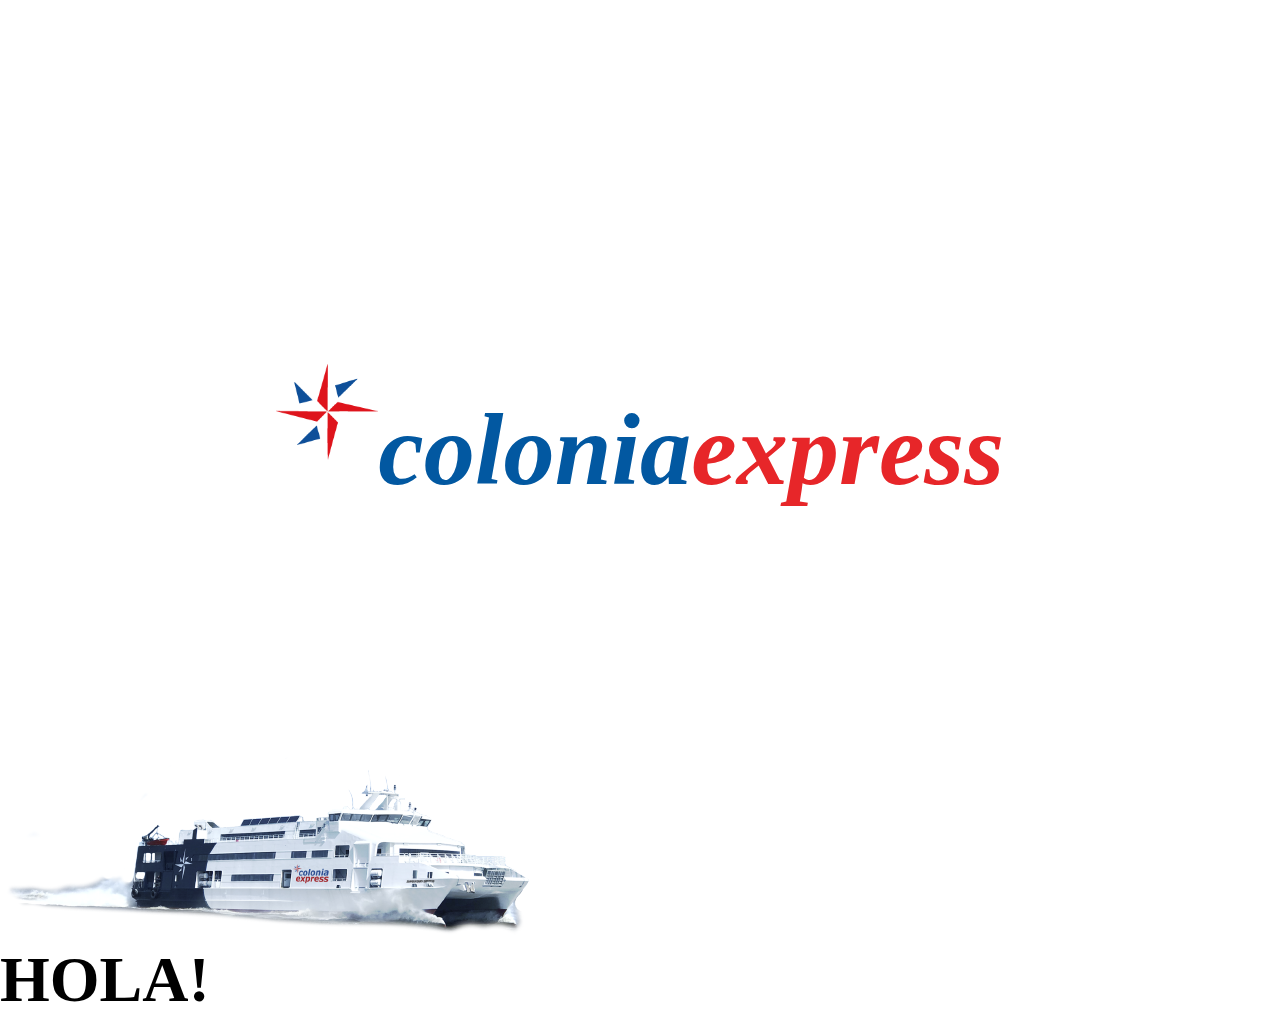
==== index.html @ a202262c "correct minor visual bugs" ====
<!DOCTYPE html>
<html lang="en">
  <head>
    <meta charset="UTF-8" />
    <meta http-equiv="X-UA-Compatible" content="IE=edge" />
    <meta name="viewport" content="width=device-width, initial-scale=1.0" />
    <title>Landing CoEx</title>
    <link rel="stylesheet" href="./styles/style.css" />
    <link rel="shortcut icon" href="assets/favicon.png" type="image/x-icon" />
  </head>
  <body>
    <section id="SecFirst">
      <video id="videoBG" poster="./assets/SFMBG.png" autoplay muted loop>
        <source src="./assets/VSFD.mp4" type="video/mp4" />
      </video>
      <ul class="slide-in-top">
        <li
          id="IsoCoExCont"
          class="logo scroll"
          data-sratey="-1.2"
          data-dir="ver"
        >
          <img id="IsoCoEx" src="./assets/isotipo.png" alt="Isotipo Logo" />
        </li>
        <li class="logo scroll" id="colonia" data-sratey="-1.1" data-dir="ver">
          colonia
        </li>
        <li class="logo scroll" id="express" data-sratey="-1.3" data-dir="ver">
          express
        </li>
      </ul>
      <span
        id="SFCont"
        class="slide-in-left scroll"
        data-sratex="2.5"
        data-sratey="0"
        data-dir="hor"
        ><img id="SF" src="./assets/SF.png" alt="Super Ferry"
      /></span>
    </section>
    <main>
      <div>
        <h1>HOLA!</h1>
      </div>
    </main>
    <script src="https://ajax.googleapis.com/ajax/libs/jquery/3.5.1/jquery.min.js"></script>
    <script src="app.js"></script>
  </body>
</html>
---- styles/style.css ----
/*! normalize.css v8.0.1 | MIT License | github.com/necolas/normalize.css */
/* Document
   ========================================================================== */
/**
 * 1. Correct the line height in all browsers.
 * 2. Prevent adjustments of font size after orientation changes in iOS.
 */
html {
  line-height: 1.15;
  /* 1 */
  -webkit-text-size-adjust: 100%;
  /* 2 */
}

/* Sections
   ========================================================================== */
/**
 * Remove the margin in all browsers.
 */
body {
  margin: 0;
}

/**
 * Render the `main` element consistently in IE.
 */
main {
  display: block;
}

/**
 * Correct the font size and margin on `h1` elements within `section` and
 * `article` contexts in Chrome, Firefox, and Safari.
 */
h1 {
  font-size: 2em;
  margin: 0.67em 0;
}

/* Grouping content
   ========================================================================== */
/**
 * 1. Add the correct box sizing in Firefox.
 * 2. Show the overflow in Edge and IE.
 */
hr {
  box-sizing: content-box;
  /* 1 */
  height: 0;
  /* 1 */
  overflow: visible;
  /* 2 */
}

/**
 * 1. Correct the inheritance and scaling of font size in all browsers.
 * 2. Correct the odd `em` font sizing in all browsers.
 */
pre {
  font-family: monospace, monospace;
  /* 1 */
  font-size: 1em;
  /* 2 */
}

/* Text-level semantics
   ========================================================================== */
/**
 * Remove the gray background on active links in IE 10.
 */
a {
  background-color: transparent;
}

/**
 * 1. Remove the bottom border in Chrome 57-
 * 2. Add the correct text decoration in Chrome, Edge, IE, Opera, and Safari.
 */
abbr[title] {
  border-bottom: none;
  /* 1 */
  text-decoration: underline;
  /* 2 */
  -webkit-text-decoration: underline dotted;
          text-decoration: underline dotted;
  /* 2 */
}

/**
 * Add the correct font weight in Chrome, Edge, and Safari.
 */
b,
strong {
  font-weight: bolder;
}

/**
 * 1. Correct the inheritance and scaling of font size in all browsers.
 * 2. Correct the odd `em` font sizing in all browsers.
 */
code,
kbd,
samp {
  font-family: monospace, monospace;
  /* 1 */
  font-size: 1em;
  /* 2 */
}

/**
 * Add the correct font size in all browsers.
 */
small {
  font-size: 80%;
}

/**
 * Prevent `sub` and `sup` elements from affecting the line height in
 * all browsers.
 */
sub,
sup {
  font-size: 75%;
  line-height: 0;
  position: relative;
  vertical-align: baseline;
}

sub {
  bottom: -0.25em;
}

sup {
  top: -0.5em;
}

/* Embedded content
   ========================================================================== */
/**
 * Remove the border on images inside links in IE 10.
 */
img {
  border-style: none;
}

/* Forms
   ========================================================================== */
/**
 * 1. Change the font styles in all browsers.
 * 2. Remove the margin in Firefox and Safari.
 */
button,
input,
optgroup,
select,
textarea {
  font-family: inherit;
  /* 1 */
  font-size: 100%;
  /* 1 */
  line-height: 1.15;
  /* 1 */
  margin: 0;
  /* 2 */
}

/**
 * Show the overflow in IE.
 * 1. Show the overflow in Edge.
 */
button,
input {
  /* 1 */
  overflow: visible;
}

/**
 * Remove the inheritance of text transform in Edge, Firefox, and IE.
 * 1. Remove the inheritance of text transform in Firefox.
 */
button,
select {
  /* 1 */
  text-transform: none;
}

/**
 * Correct the inability to style clickable types in iOS and Safari.
 */
button,
[type=button],
[type=reset],
[type=submit] {
  -webkit-appearance: button;
}

/**
 * Remove the inner border and padding in Firefox.
 */
button::-moz-focus-inner,
[type=button]::-moz-focus-inner,
[type=reset]::-moz-focus-inner,
[type=submit]::-moz-focus-inner {
  border-style: none;
  padding: 0;
}

/**
 * Restore the focus styles unset by the previous rule.
 */
button:-moz-focusring,
[type=button]:-moz-focusring,
[type=reset]:-moz-focusring,
[type=submit]:-moz-focusring {
  outline: 1px dotted ButtonText;
}

/**
 * Correct the padding in Firefox.
 */
fieldset {
  padding: 0.35em 0.75em 0.625em;
}

/**
 * 1. Correct the text wrapping in Edge and IE.
 * 2. Correct the color inheritance from `fieldset` elements in IE.
 * 3. Remove the padding so developers are not caught out when they zero out
 *    `fieldset` elements in all browsers.
 */
legend {
  box-sizing: border-box;
  /* 1 */
  color: inherit;
  /* 2 */
  display: table;
  /* 1 */
  max-width: 100%;
  /* 1 */
  padding: 0;
  /* 3 */
  white-space: normal;
  /* 1 */
}

/**
 * Add the correct vertical alignment in Chrome, Firefox, and Opera.
 */
progress {
  vertical-align: baseline;
}

/**
 * Remove the default vertical scrollbar in IE 10+.
 */
textarea {
  overflow: auto;
}

/**
 * 1. Add the correct box sizing in IE 10.
 * 2. Remove the padding in IE 10.
 */
[type=checkbox],
[type=radio] {
  box-sizing: border-box;
  /* 1 */
  padding: 0;
  /* 2 */
}

/**
 * Correct the cursor style of increment and decrement buttons in Chrome.
 */
[type=number]::-webkit-inner-spin-button,
[type=number]::-webkit-outer-spin-button {
  height: auto;
}

/**
 * 1. Correct the odd appearance in Chrome and Safari.
 * 2. Correct the outline style in Safari.
 */
[type=search] {
  -webkit-appearance: textfield;
  /* 1 */
  outline-offset: -2px;
  /* 2 */
}

/**
 * Remove the inner padding in Chrome and Safari on macOS.
 */
[type=search]::-webkit-search-decoration {
  -webkit-appearance: none;
}

/**
 * 1. Correct the inability to style clickable types in iOS and Safari.
 * 2. Change font properties to `inherit` in Safari.
 */
::-webkit-file-upload-button {
  -webkit-appearance: button;
  /* 1 */
  font: inherit;
  /* 2 */
}

/* Interactive
   ========================================================================== */
/*
 * Add the correct display in Edge, IE 10+, and Firefox.
 */
details {
  display: block;
}

/*
 * Add the correct display in all browsers.
 */
summary {
  display: list-item;
}

/* Misc
   ========================================================================== */
/**
 * Add the correct display in IE 10+.
 */
template {
  display: none;
}

/**
 * Add the correct display in IE 10.
 */
[hidden] {
  display: none;
}

body {
  margin: 0;
  height: 100vh;
  font-size: 2rem;
  font-weight: bold;
  overflow-x: hidden;
  background-color: white;
}

section {
  height: 100%;
}

.SecFirst {
  display: flex;
}

.logo {
  font-family: "Tahoma";
  font-weight: bold;
  font-style: italic;
  font-size: 8vw;
  max-width: 50%;
}

#IsoCoEx {
  width: 8vw;
  padding-bottom: 4vw;
}

#colonia {
  color: #0258a1;
}

#express {
  color: #e72629;
}

#videoBG {
  position: fixed;
  opacity: 0.4;
  z-index: -1;
  min-width: 100%;
  min-height: 100%;
}

ul {
  list-style-type: none;
  padding: 0;
  margin: 0;
  display: grid;
  display: flex;
  justify-content: center;
  align-items: middle;
  place-items: center;
  height: 100vh;
}

#SFCont {
  position: fixed;
  bottom: -6.5rem;
  margin-bottom: -2.5rem;
}

#SF {
  max-width: 100%;
  height: auto;
}

.off {
  display: none;
}

@media only screen and (max-width: 800px) {
  #SFCont {
    display: none;
  }
}
@media (min-aspect-ratio: 16/9) {
  #videoBG {
    width: 100%;
    height: auto;
  }
}
@media (max-width: 800px) {
  #videoBG {
    display: none;
  }

  body {
    background: url(".././assets/SFMBG.png");
    background-size: cover;
    background-repeat: no-repeat;
    background-position: right top;
    background-attachment: fixed;
    color: #fff;
  }
}
.slide-in-left {
  -webkit-animation: slide-in-left 1s ease-in-out both;
  animation: slide-in-left 1s ease-in-out both;
}

.slide-in-top {
  -webkit-animation: slide-in-top 1s ease-in-out both;
  animation: slide-in-top 1s ease-in-out both;
}

@-webkit-keyframes slide-in-left {
  0% {
    transform: translateX(-1000px);
    opacity: 0;
  }
  100% {
    transform: translateX(0);
    opacity: 1;
  }
}
@keyframes slide-in-left {
  0% {
    transform: translateX(-1000px);
    opacity: 0;
  }
  100% {
    transform: translateX(0);
    opacity: 1;
  }
}
@-webkit-keyframes slide-in-top {
  0% {
    transform: translateY(-1000px);
    opacity: 0;
  }
  100% {
    transform: translateY(0);
    opacity: 1;
  }
}
@keyframes slide-in-top {
  0% {
    transform: translateY(-1000px);
    opacity: 0;
  }
  100% {
    transform: translateY(0);
    opacity: 1;
  }
}/*# sourceMappingURL=style.css.map */
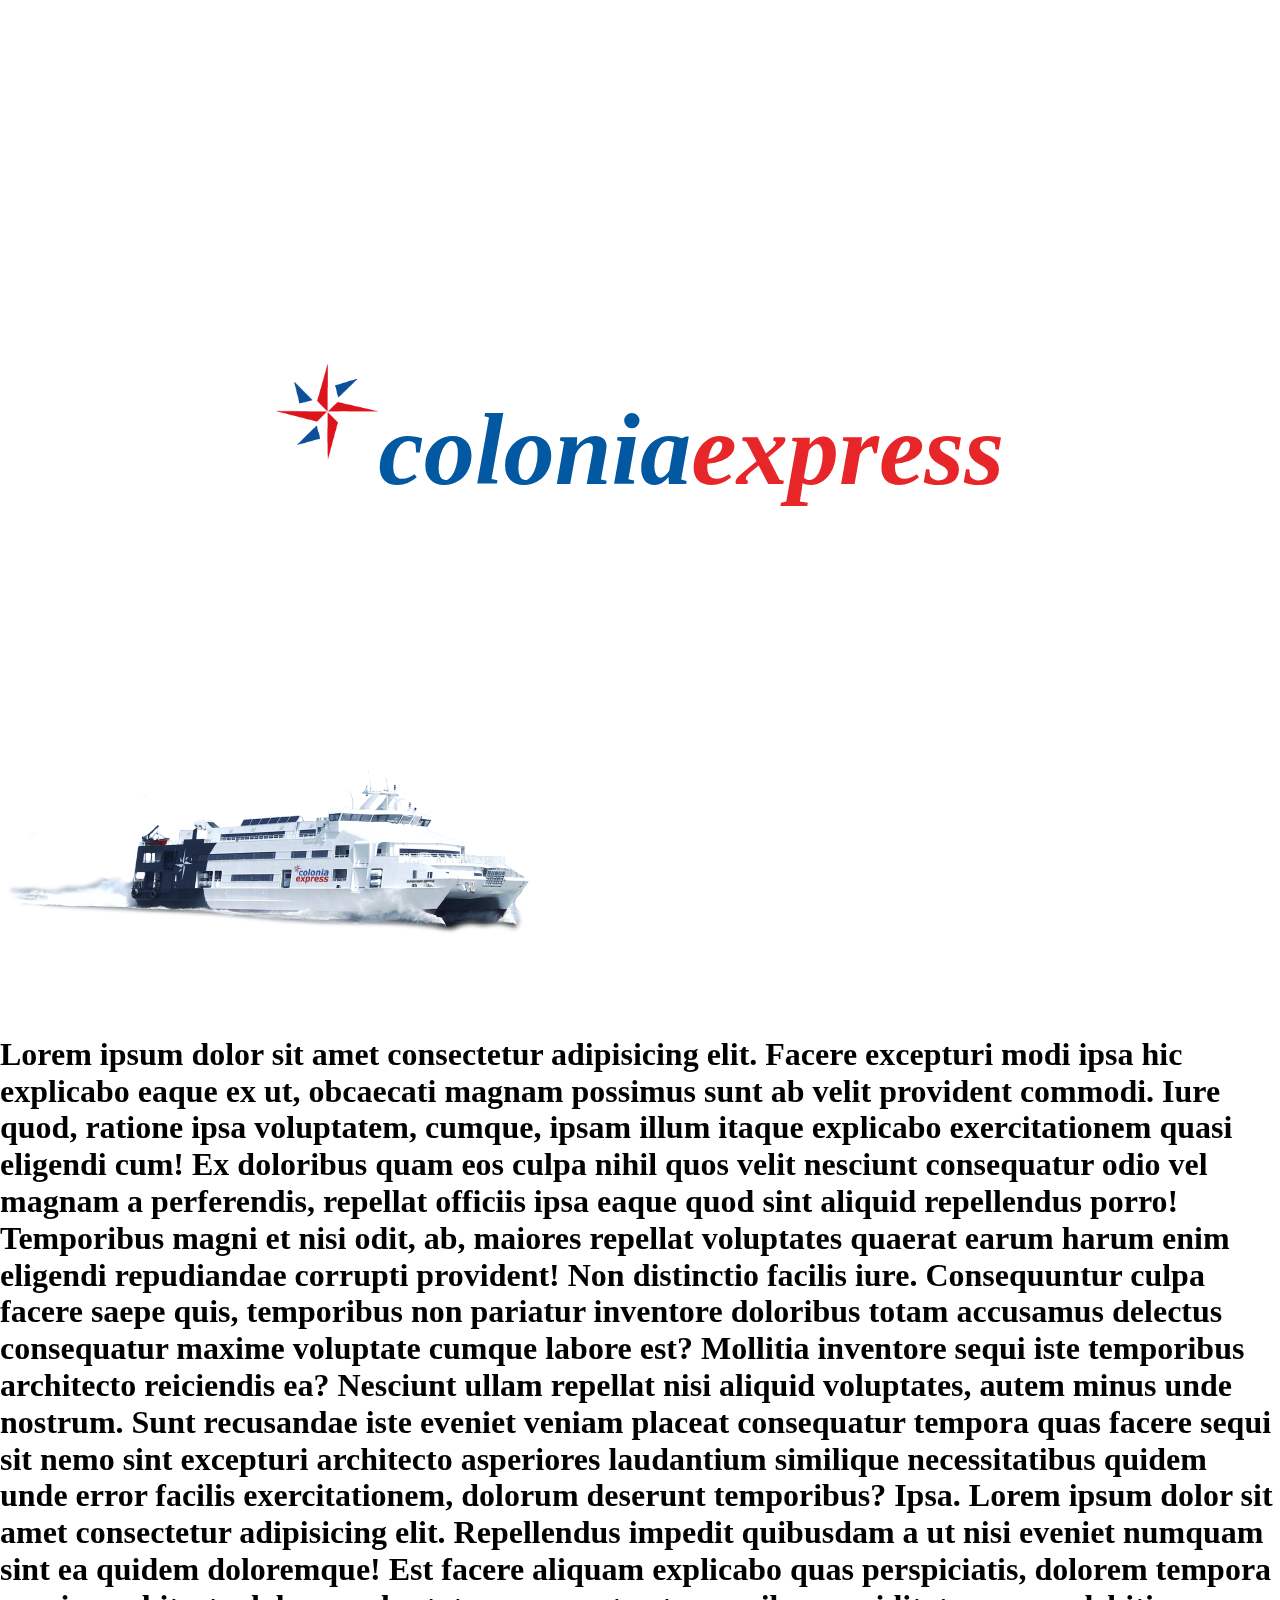
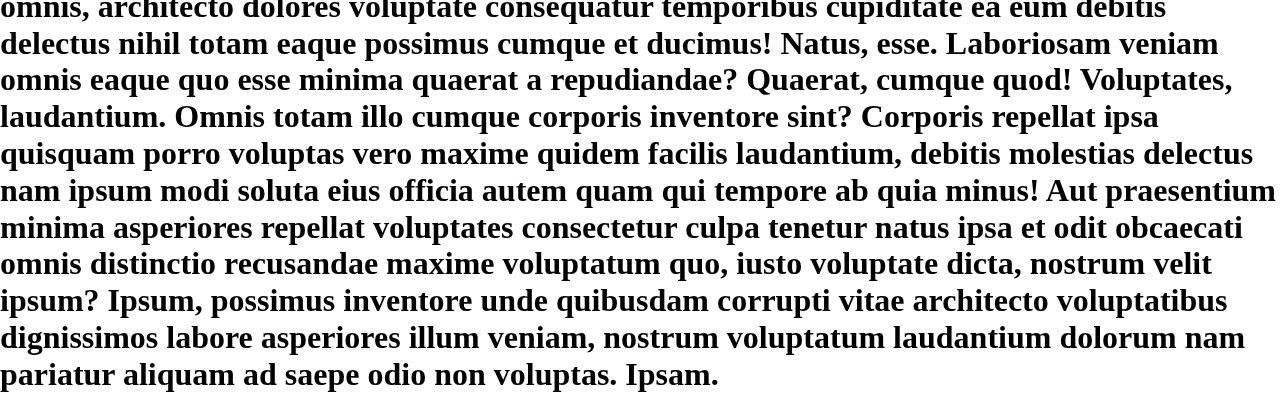
==== commit e27bafef: "Visual home" ====
--- a/index.html
+++ b/index.html
@@ -39,8 +39,81 @@
       /></span>
     </section>
     <main>
+      <!--Waves Container-->
       <div>
-        <h1>HOLA!</h1>
+        <svg
+          class="waves"
+          xmlns="http://www.w3.org/2000/svg"
+          xmlns:xlink="http://www.w3.org/1999/xlink"
+          viewBox="0 24 150 28"
+          preserveAspectRatio="none"
+          shape-rendering="auto"
+        >
+          <defs>
+            <path
+              id="gentle-wave"
+              d="M-160 44c30 0 58-18 88-18s 58 18 88 18 58-18 88-18 58 18 88 18 v44h-352z"
+            />
+          </defs>
+          <g class="parallax">
+            <use
+              xlink:href="#gentle-wave"
+              x="48"
+              y="0"
+              fill="rgba(255,255,255,0.7"
+            />
+            <use
+              xlink:href="#gentle-wave"
+              x="48"
+              y="3"
+              fill="rgba(255,255,255,0.5)"
+            />
+            <use
+              xlink:href="#gentle-wave"
+              x="48"
+              y="5"
+              fill="rgba(255,255,255,0.3)"
+            />
+            <use xlink:href="#gentle-wave" x="48" y="7" fill="#fff" />
+          </g>
+        </svg>
+      </div>
+      <!--Waves end-->
+      <div class="bgw">
+        Lorem ipsum dolor sit amet consectetur adipisicing elit. Facere
+        excepturi modi ipsa hic explicabo eaque ex ut, obcaecati magnam possimus
+        sunt ab velit provident commodi. Iure quod, ratione ipsa voluptatem,
+        cumque, ipsam illum itaque explicabo exercitationem quasi eligendi cum!
+        Ex doloribus quam eos culpa nihil quos velit nesciunt consequatur odio
+        vel magnam a perferendis, repellat officiis ipsa eaque quod sint aliquid
+        repellendus porro! Temporibus magni et nisi odit, ab, maiores repellat
+        voluptates quaerat earum harum enim eligendi repudiandae corrupti
+        provident! Non distinctio facilis iure. Consequuntur culpa facere saepe
+        quis, temporibus non pariatur inventore doloribus totam accusamus
+        delectus consequatur maxime voluptate cumque labore est? Mollitia
+        inventore sequi iste temporibus architecto reiciendis ea? Nesciunt ullam
+        repellat nisi aliquid voluptates, autem minus unde nostrum. Sunt
+        recusandae iste eveniet veniam placeat consequatur tempora quas facere
+        sequi sit nemo sint excepturi architecto asperiores laudantium similique
+        necessitatibus quidem unde error facilis exercitationem, dolorum
+        deserunt temporibus? Ipsa. Lorem ipsum dolor sit amet consectetur
+        adipisicing elit. Repellendus impedit quibusdam a ut nisi eveniet
+        numquam sint ea quidem doloremque! Est facere aliquam explicabo quas
+        perspiciatis, dolorem tempora omnis, architecto dolores voluptate
+        consequatur temporibus cupiditate ea eum debitis delectus nihil totam
+        eaque possimus cumque et ducimus! Natus, esse. Laboriosam veniam omnis
+        eaque quo esse minima quaerat a repudiandae? Quaerat, cumque quod!
+        Voluptates, laudantium. Omnis totam illo cumque corporis inventore sint?
+        Corporis repellat ipsa quisquam porro voluptas vero maxime quidem
+        facilis laudantium, debitis molestias delectus nam ipsum modi soluta
+        eius officia autem quam qui tempore ab quia minus! Aut praesentium
+        minima asperiores repellat voluptates consectetur culpa tenetur natus
+        ipsa et odit obcaecati omnis distinctio recusandae maxime voluptatum
+        quo, iusto voluptate dicta, nostrum velit ipsum? Ipsum, possimus
+        inventore unde quibusdam corrupti vitae architecto voluptatibus
+        dignissimos labore asperiores illum veniam, nostrum voluptatum
+        laudantium dolorum nam pariatur aliquam ad saepe odio non voluptas.
+        Ipsam.
       </div>
     </main>
     <script src="https://ajax.googleapis.com/ajax/libs/jquery/3.5.1/jquery.min.js"></script>
--- a/styles/style.css
+++ b/styles/style.css
@@ -5,6 +5,7 @@
  * 1. Correct the line height in all browsers.
  * 2. Prevent adjustments of font size after orientation changes in iOS.
  */
+@import url(//fonts.googleapis.com/css?family=Lato:300:400);
 html {
   line-height: 1.15;
   /* 1 */
@@ -338,6 +339,83 @@
   display: none;
 }
 
+.flex {
+  /*Flexbox for containers*/
+  display: flex;
+  justify-content: center;
+  align-items: center;
+  text-align: center;
+}
+
+.waves {
+  position: relative;
+  width: 100%;
+  height: 15vh;
+  margin-bottom: -7px;
+  /*Fix for safari gap*/
+  min-height: 100px;
+  max-height: 150px;
+  z-index: -2;
+}
+
+/* Animation */
+.parallax > use {
+  -webkit-animation: move-forever 25s cubic-bezier(0.55, 0.5, 0.45, 0.5) infinite;
+          animation: move-forever 25s cubic-bezier(0.55, 0.5, 0.45, 0.5) infinite;
+}
+
+.parallax > use:nth-child(1) {
+  -webkit-animation-delay: -2s;
+          animation-delay: -2s;
+  -webkit-animation-duration: 7s;
+          animation-duration: 7s;
+}
+
+.parallax > use:nth-child(2) {
+  -webkit-animation-delay: -3s;
+          animation-delay: -3s;
+  -webkit-animation-duration: 10s;
+          animation-duration: 10s;
+}
+
+.parallax > use:nth-child(3) {
+  -webkit-animation-delay: -4s;
+          animation-delay: -4s;
+  -webkit-animation-duration: 13s;
+          animation-duration: 13s;
+}
+
+.parallax > use:nth-child(4) {
+  -webkit-animation-delay: -5s;
+          animation-delay: -5s;
+  -webkit-animation-duration: 20s;
+          animation-duration: 20s;
+}
+
+@-webkit-keyframes move-forever {
+  0% {
+    transform: translate3d(-90px, 0, 0);
+  }
+  100% {
+    transform: translate3d(85px, 0, 0);
+  }
+}
+
+@keyframes move-forever {
+  0% {
+    transform: translate3d(-90px, 0, 0);
+  }
+  100% {
+    transform: translate3d(85px, 0, 0);
+  }
+}
+/*Shrinking for mobile*/
+@media (max-width: 768px) {
+  .waves {
+    height: 40px;
+    min-height: 40px;
+  }
+}
 body {
   margin: 0;
   height: 100vh;
@@ -377,9 +455,10 @@
 }
 
 #videoBG {
+  background-position: center center;
   position: fixed;
   opacity: 0.4;
-  z-index: -1;
+  z-index: -3;
   min-width: 100%;
   min-height: 100%;
 }
@@ -400,6 +479,7 @@
   position: fixed;
   bottom: -6.5rem;
   margin-bottom: -2.5rem;
+  z-index: 1;
 }
 
 #SF {
@@ -431,11 +511,15 @@
     background: url(".././assets/SFMBG.png");
     background-size: cover;
     background-repeat: no-repeat;
-    background-position: right top;
+    background-position: 70% top;
     background-attachment: fixed;
-    color: #fff;
-  }
-}
+    background-color: #fff;
+  }
+}
+.bgw {
+  background-color: #fff;
+}
+
 .slide-in-left {
   -webkit-animation: slide-in-left 1s ease-in-out both;
   animation: slide-in-left 1s ease-in-out both;
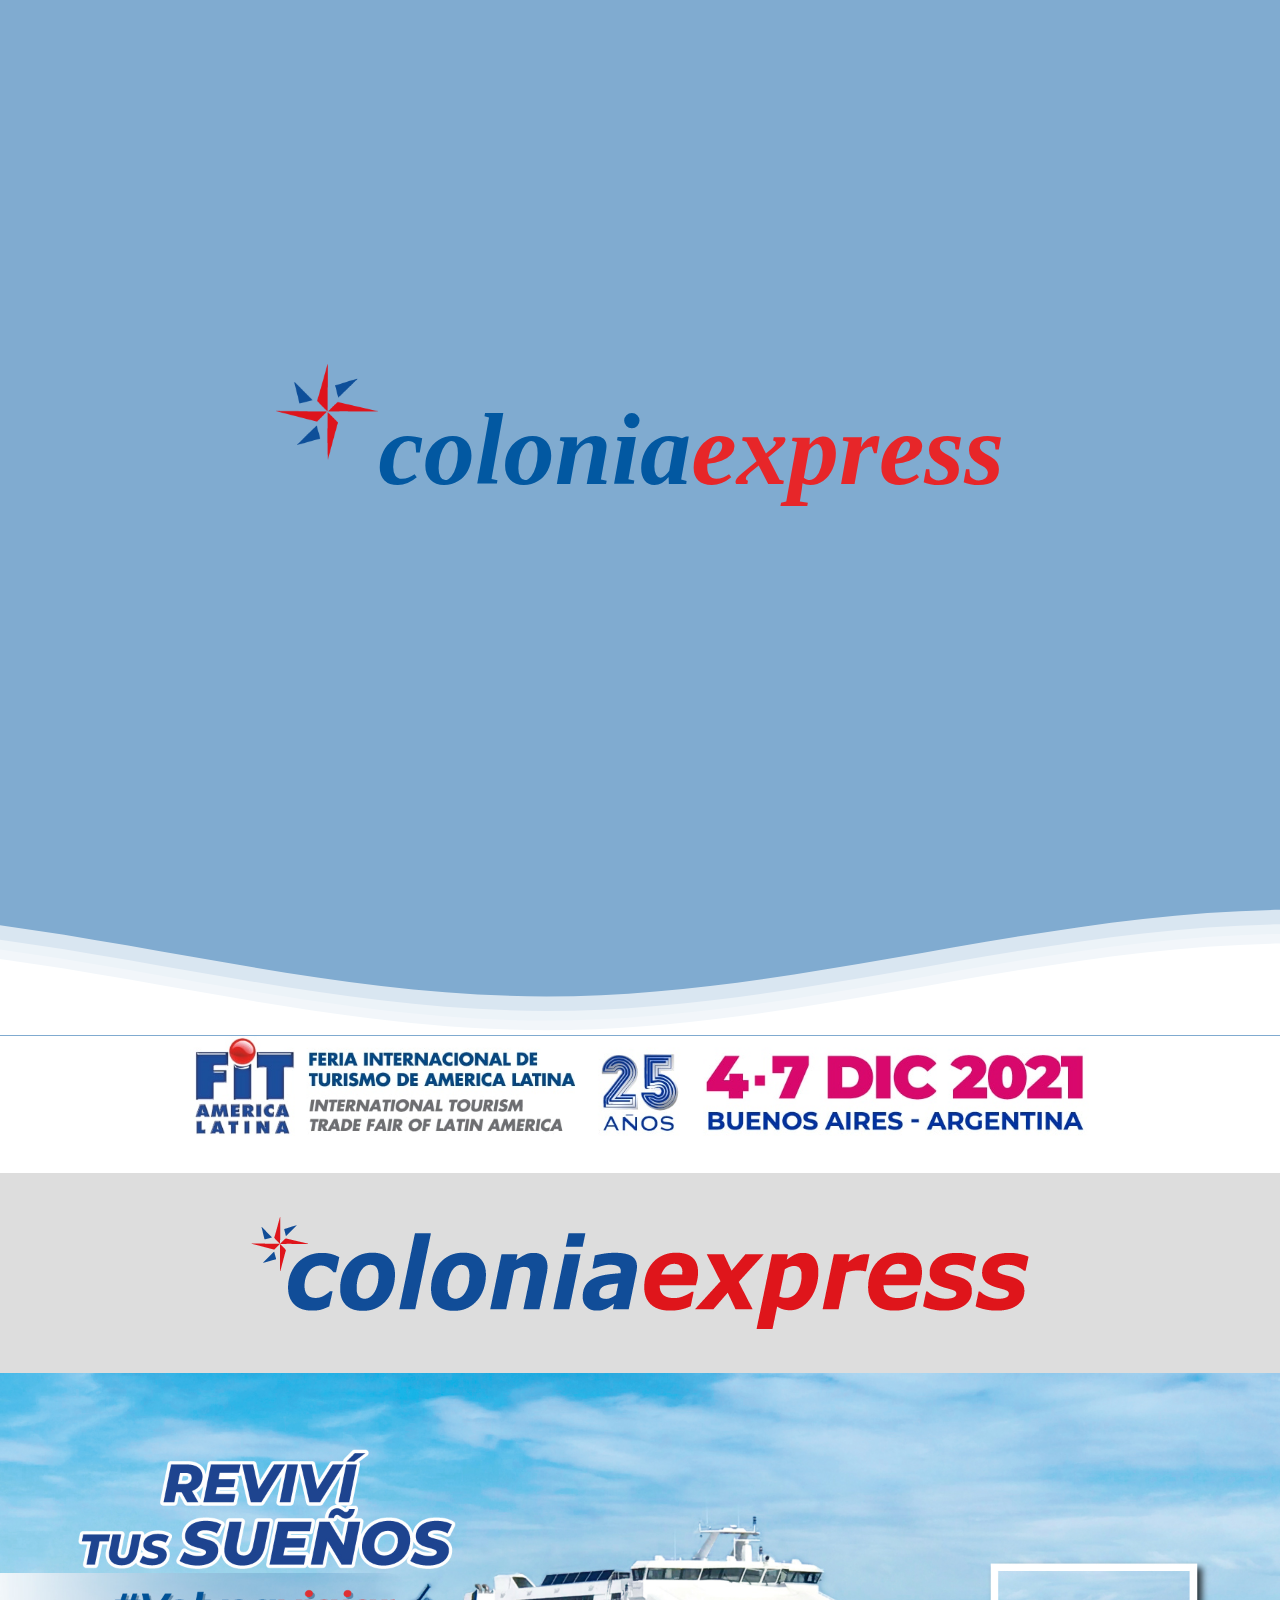
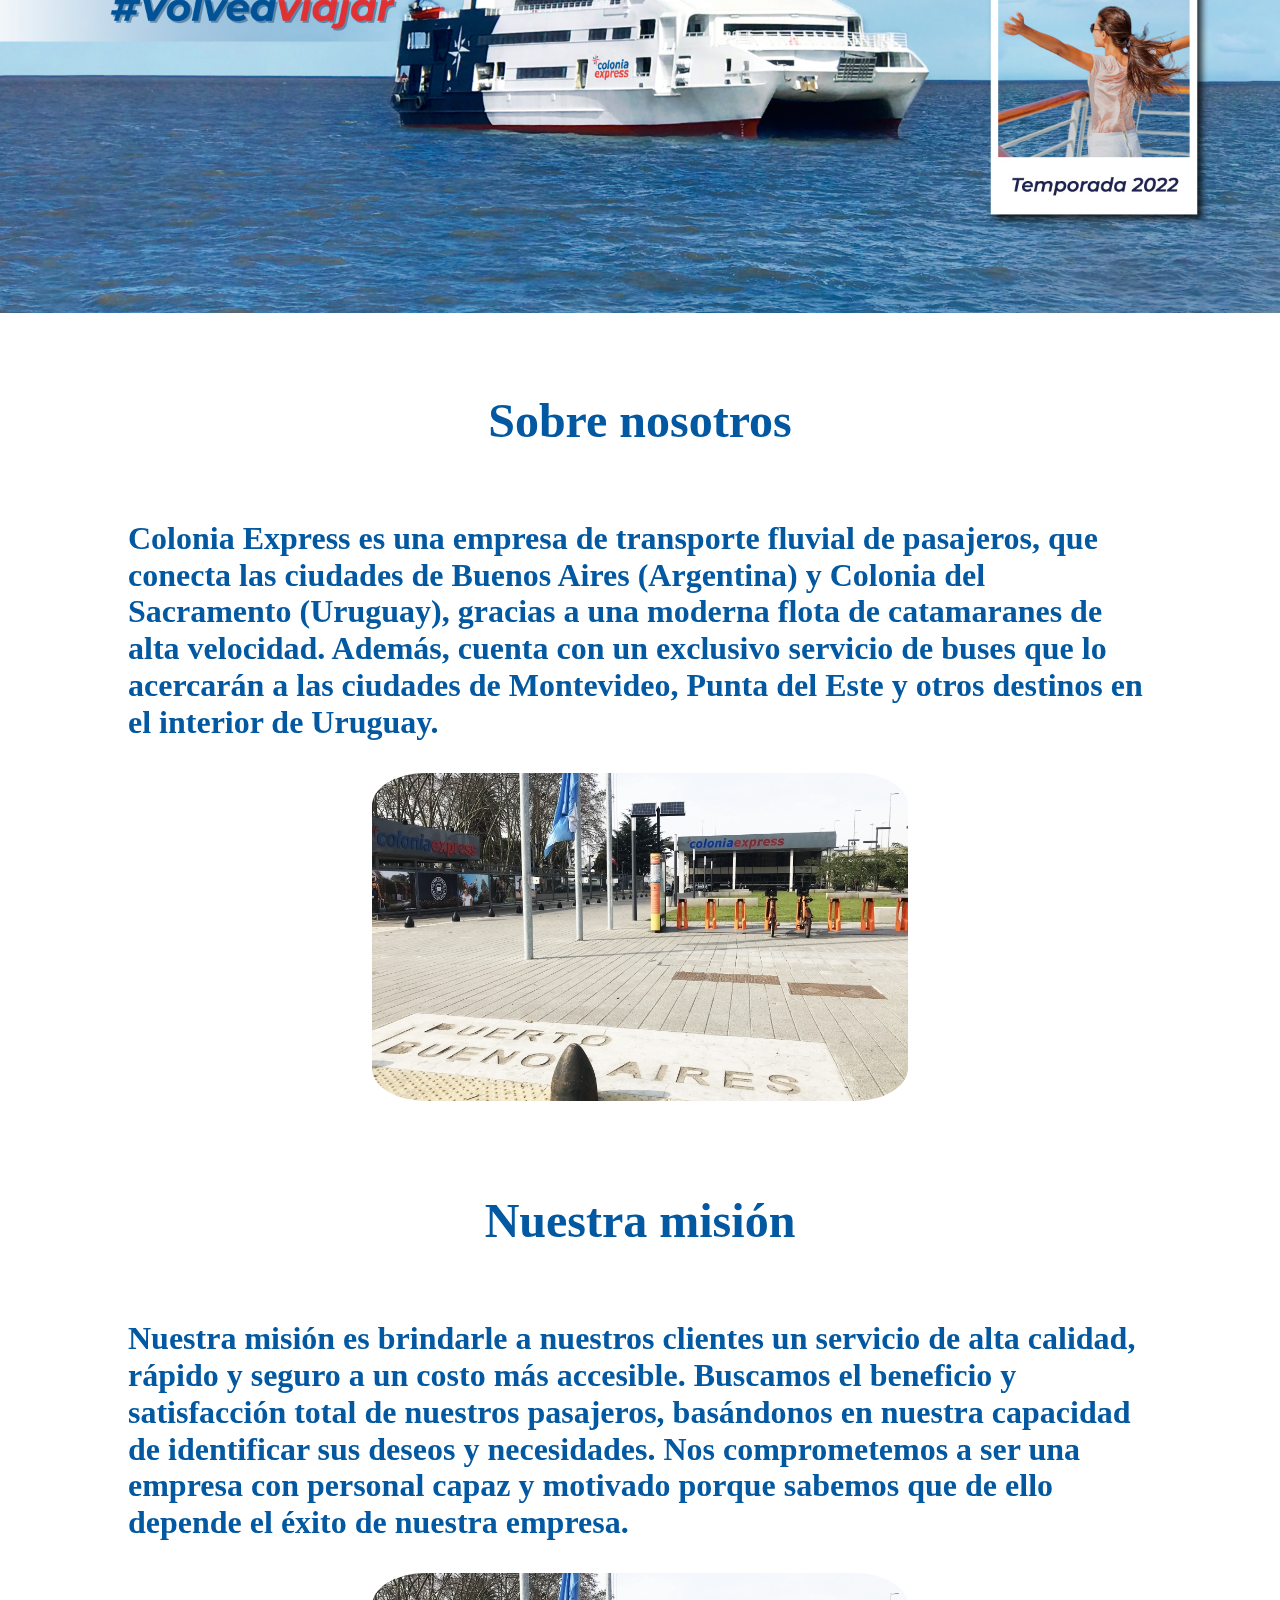
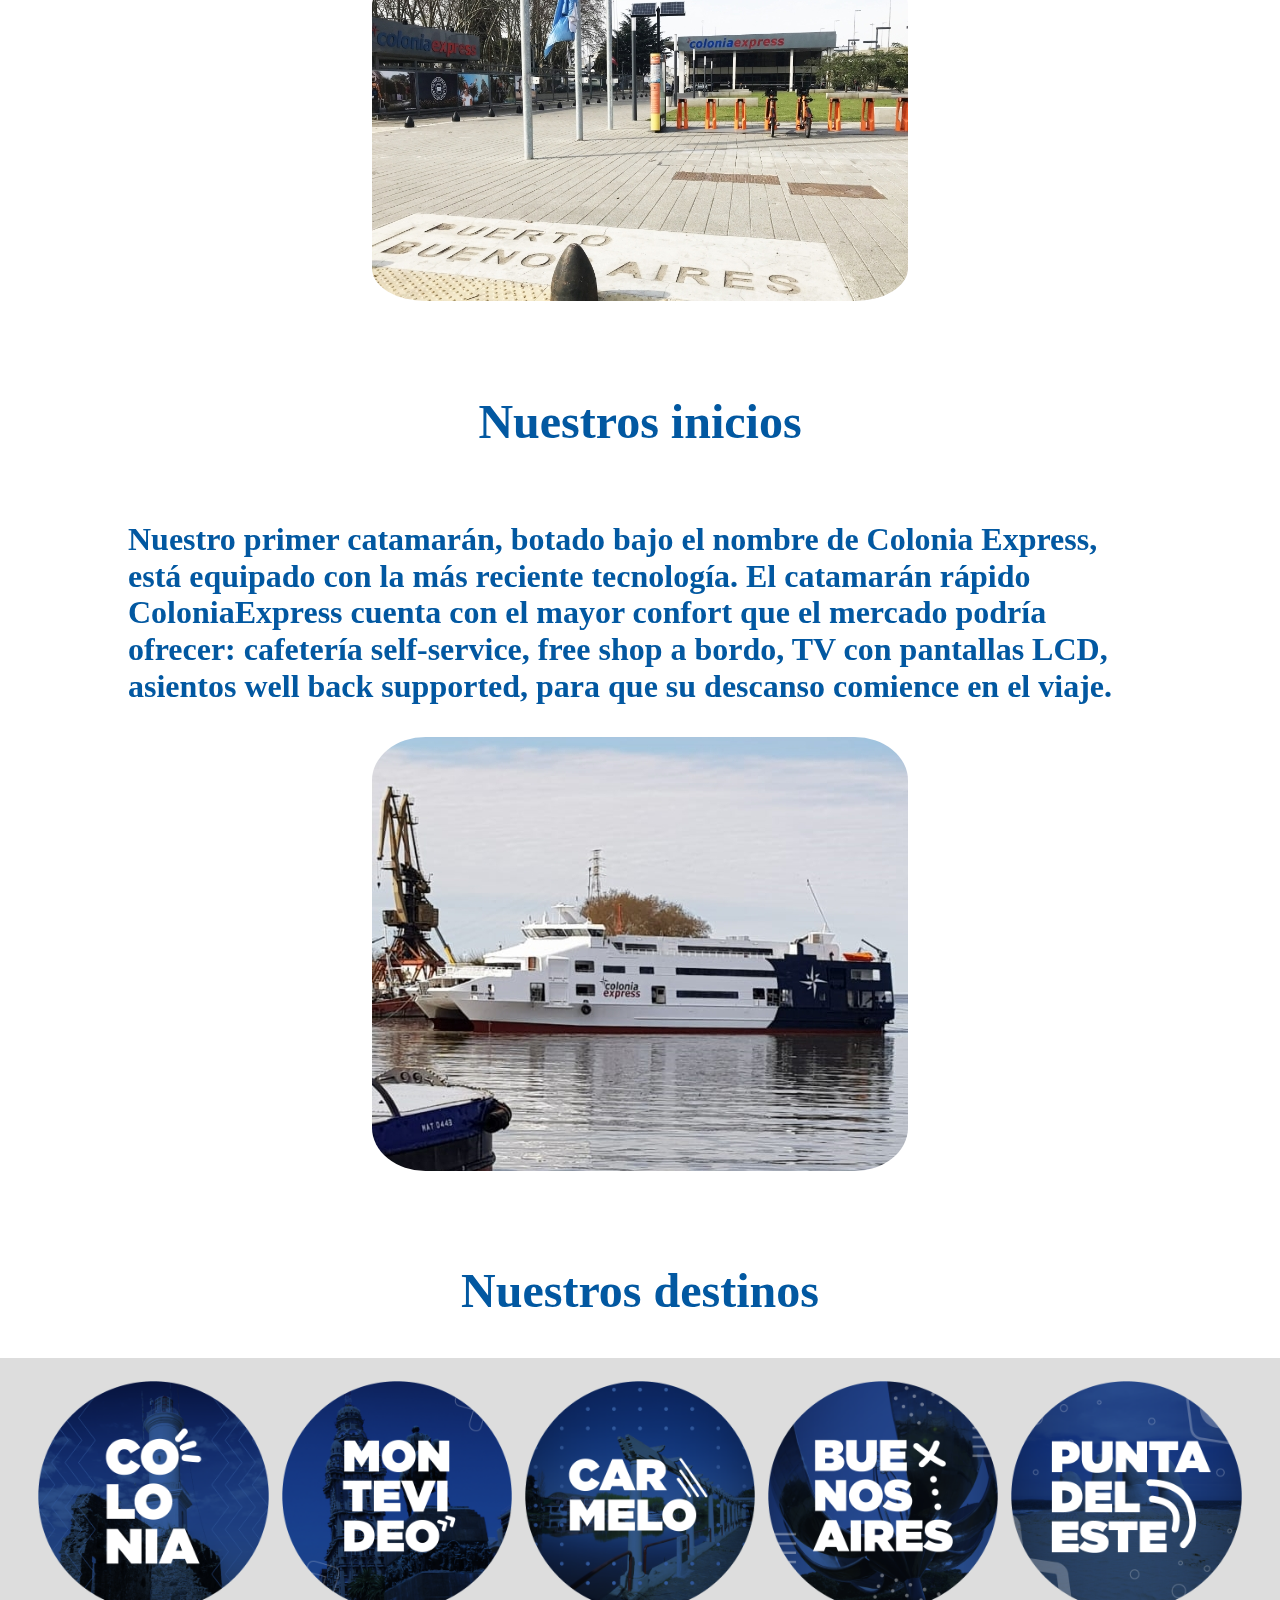
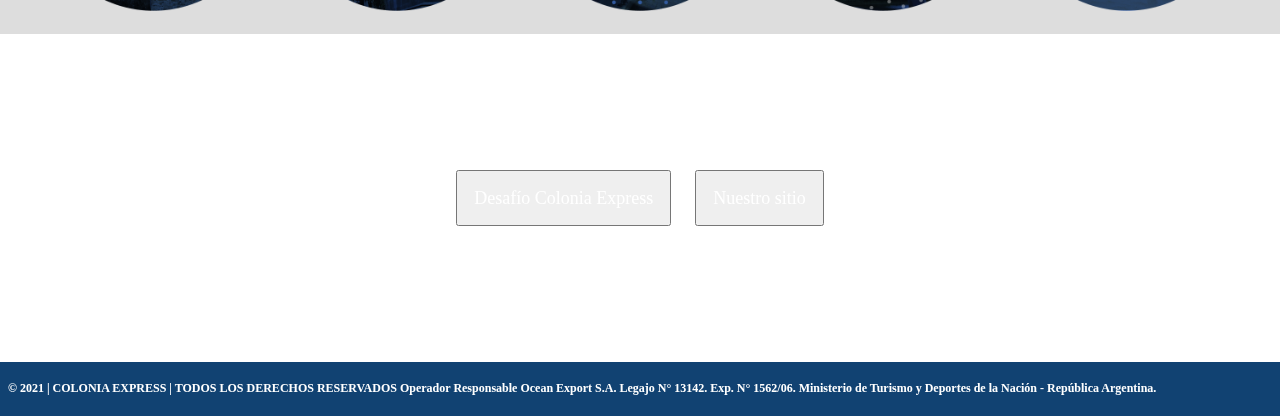
==== commit 9d07684e: "V1.0" ====
--- a/index.html
+++ b/index.html
@@ -4,16 +4,22 @@
     <meta charset="UTF-8" />
     <meta http-equiv="X-UA-Compatible" content="IE=edge" />
     <meta name="viewport" content="width=device-width, initial-scale=1.0" />
-    <title>Landing CoEx</title>
+    <title>Colonia Express | FIT</title>
+    <link rel="shortcut icon" href="assets/favicon.png" type="image/x-icon" />
+    <link
+      href="https://cdn.jsdelivr.net/npm/bootstrap@5.0.2/dist/css/bootstrap.min.css"
+      rel="stylesheet"
+      integrity="sha384-EVSTQN3/azprG1Anm3QDgpJLIm9Nao0Yz1ztcQTwFspd3yD65VohhpuuCOmLASjC"
+      crossorigin="anonymous"
+    />
     <link rel="stylesheet" href="./styles/style.css" />
-    <link rel="shortcut icon" href="assets/favicon.png" type="image/x-icon" />
   </head>
   <body>
     <section id="SecFirst">
       <video id="videoBG" poster="./assets/SFMBG.png" autoplay muted loop>
         <source src="./assets/VSFD.mp4" type="video/mp4" />
       </video>
-      <ul class="slide-in-top">
+      <ul class="slide-in-top ulC">
         <li
           id="IsoCoExCont"
           class="logo scroll"
@@ -29,14 +35,6 @@
           express
         </li>
       </ul>
-      <span
-        id="SFCont"
-        class="slide-in-left scroll"
-        data-sratex="2.5"
-        data-sratey="0"
-        data-dir="hor"
-        ><img id="SF" src="./assets/SF.png" alt="Super Ferry"
-      /></span>
     </section>
     <main>
       <!--Waves Container-->
@@ -79,44 +77,144 @@
         </svg>
       </div>
       <!--Waves end-->
-      <div class="bgw">
-        Lorem ipsum dolor sit amet consectetur adipisicing elit. Facere
-        excepturi modi ipsa hic explicabo eaque ex ut, obcaecati magnam possimus
-        sunt ab velit provident commodi. Iure quod, ratione ipsa voluptatem,
-        cumque, ipsam illum itaque explicabo exercitationem quasi eligendi cum!
-        Ex doloribus quam eos culpa nihil quos velit nesciunt consequatur odio
-        vel magnam a perferendis, repellat officiis ipsa eaque quod sint aliquid
-        repellendus porro! Temporibus magni et nisi odit, ab, maiores repellat
-        voluptates quaerat earum harum enim eligendi repudiandae corrupti
-        provident! Non distinctio facilis iure. Consequuntur culpa facere saepe
-        quis, temporibus non pariatur inventore doloribus totam accusamus
-        delectus consequatur maxime voluptate cumque labore est? Mollitia
-        inventore sequi iste temporibus architecto reiciendis ea? Nesciunt ullam
-        repellat nisi aliquid voluptates, autem minus unde nostrum. Sunt
-        recusandae iste eveniet veniam placeat consequatur tempora quas facere
-        sequi sit nemo sint excepturi architecto asperiores laudantium similique
-        necessitatibus quidem unde error facilis exercitationem, dolorum
-        deserunt temporibus? Ipsa. Lorem ipsum dolor sit amet consectetur
-        adipisicing elit. Repellendus impedit quibusdam a ut nisi eveniet
-        numquam sint ea quidem doloremque! Est facere aliquam explicabo quas
-        perspiciatis, dolorem tempora omnis, architecto dolores voluptate
-        consequatur temporibus cupiditate ea eum debitis delectus nihil totam
-        eaque possimus cumque et ducimus! Natus, esse. Laboriosam veniam omnis
-        eaque quo esse minima quaerat a repudiandae? Quaerat, cumque quod!
-        Voluptates, laudantium. Omnis totam illo cumque corporis inventore sint?
-        Corporis repellat ipsa quisquam porro voluptas vero maxime quidem
-        facilis laudantium, debitis molestias delectus nam ipsum modi soluta
-        eius officia autem quam qui tempore ab quia minus! Aut praesentium
-        minima asperiores repellat voluptates consectetur culpa tenetur natus
-        ipsa et odit obcaecati omnis distinctio recusandae maxime voluptatum
-        quo, iusto voluptate dicta, nostrum velit ipsum? Ipsum, possimus
-        inventore unde quibusdam corrupti vitae architecto voluptatibus
-        dignissimos labore asperiores illum veniam, nostrum voluptatum
-        laudantium dolorum nam pariatur aliquam ad saepe odio non voluptas.
-        Ipsam.
+      <div>
+        <div class="flex-container">
+          <img
+            id="bannerFit"
+            src="./assets/FIT.jpg"
+            alt="Fit 4-7 de Diciembre"
+          />
+          <br />
+          <div class="logoContainer">
+            <img
+              id="ColoniaExpress"
+              src="./assets/CoExLogo.png"
+              alt="Logo ColoniaExpress"
+            />
+          </div>
+
+          <div class="HeroMain">
+            <img
+              class="heroMain-img"
+              src="./assets/HeroMainImg.jpg"
+              alt="Hero Publicitario
+          Main"
+            />
+          </div>
+
+          <div class="info-container">
+            <h2 class="fs-3 text">Sobre nosotros</h2>
+            <p class="fs-6 text fw-normal text-center txtMain">
+              Colonia Express es una empresa de transporte fluvial de pasajeros,
+              que conecta las ciudades de Buenos Aires (Argentina) y Colonia del
+              Sacramento (Uruguay), gracias a una moderna flota de catamaranes
+              de alta velocidad. Además, cuenta con un exclusivo servicio de
+              buses que lo acercarán a las ciudades de Montevideo, Punta del
+              Este y otros destinos en el interior de Uruguay.
+            </p>
+
+            <img
+              class="imgMain"
+              src="./assets/CoExEd.jpeg"
+              alt="Edificio Colonia Express"
+            />
+            <br />
+            <h2 class="fs-3 text">Nuestra misión</h2>
+            <p class="fs-6 text fw-normal text-center txtMain">
+              Nuestra misión es brindarle a nuestros clientes un servicio de
+              alta calidad, rápido y seguro a un costo más accesible. Buscamos
+              el beneficio y satisfacción total de nuestros pasajeros,
+              basándonos en nuestra capacidad de identificar sus deseos y
+              necesidades. Nos comprometemos a ser una empresa con personal
+              capaz y motivado porque sabemos que de ello depende el éxito de
+              nuestra empresa.
+            </p>
+
+            <img
+              class="imgMain"
+              src="./assets/CoExEd.jpeg"
+              alt="Edificio Colonia Express"
+            />
+            <br />
+            <h2 class="fs-3 text">Nuestros inicios</h2>
+            <p class="fs-6 text fw-normal text-center txtMain">
+              Nuestro primer catamarán, botado bajo el nombre de Colonia
+              Express, está equipado con la más reciente tecnología. El
+              catamarán rápido ColoniaExpress cuenta con el mayor confort que el
+              mercado podría ofrecer: cafetería self-service, free shop a bordo,
+              TV con pantallas LCD, asientos well back supported, para que su
+              descanso comience en el viaje.
+            </p>
+
+            <img
+              class="imgMain"
+              src="./assets/CoExIn.jpeg"
+              alt="Edificio Colonia Express"
+            />
+            <br />
+            <h2 class="fs-2 text">Nuestros destinos</h2>
+
+            <div class="DtnCont">
+              <img
+                class="DtnCont-img"
+                src="./assets/destinos/1.png"
+                alt="Colonia"
+              />
+
+              <img
+                class="DtnCont-img"
+                src="./assets/destinos/2.png"
+                alt="Montevideo"
+              />
+
+              <img
+                class="DtnCont-img"
+                src="./assets/destinos/3.png"
+                alt="Carmelo"
+              />
+
+              <img
+                class="DtnCont-img"
+                src="./assets/destinos/4.png"
+                alt="Punta del este"
+              />
+
+              <img
+                class="DtnCont-img"
+                src="./assets/destinos/5.png"
+                alt="Buenos Aires"
+              />
+            </div>
+          </div>
+
+          <div class="buttonsContainer d-grid col-6 mx-auto">
+            <button id="DesCoEx" class="btn btn-danger" type="button">
+              <a href="./juego.html">Desafío Colonia Express</a>
+            </button>
+
+            <button id="DesCoEx" class="btn btn-danger" type="button">
+              <a target="_blank" href="https://www.coloniaexpress.com/"
+                >Nuestro sitio</a
+              >
+            </button>
+          </div>
+        </div>
       </div>
+
+      <footer>
+        <p class="fw-light text-center text">
+          © 2021 | COLONIA EXPRESS | TODOS LOS DERECHOS RESERVADOS Operador
+          Responsable Ocean Export S.A. Legajo N° 13142. Exp. N° 1562/06.
+          Ministerio de Turismo y Deportes de la Nación - República Argentina.
+        </p>
+      </footer>
     </main>
     <script src="https://ajax.googleapis.com/ajax/libs/jquery/3.5.1/jquery.min.js"></script>
+    <script
+      src="https://cdn.jsdelivr.net/npm/bootstrap@5.0.2/dist/js/bootstrap.bundle.min.js"
+      integrity="sha384-MrcW6ZMFYlzcLA8Nl+NtUVF0sA7MsXsP1UyJoMp4YLEuNSfAP+JcXn/tWtIaxVXM"
+      crossorigin="anonymous"
+    ></script>
     <script src="app.js"></script>
   </body>
 </html>
--- a/styles/style.css
+++ b/styles/style.css
@@ -71,6 +71,11 @@
  */
 a {
   background-color: transparent;
+  text-decoration: none;
+  color: #fff;
+}
+a:hover {
+  color: #fff;
 }
 
 /**
@@ -422,7 +427,16 @@
   font-size: 2rem;
   font-weight: bold;
   overflow-x: hidden;
-  background-color: white;
+  background-color: rgba(2, 88, 161, 0.5);
+  font-family: roboto;
+}
+body ::-moz-selection {
+  background-color: #d9272e;
+  color: #fff;
+}
+body ::selection {
+  background-color: #d9272e;
+  color: #fff;
 }
 
 section {
@@ -441,6 +455,14 @@
   max-width: 50%;
 }
 
+.logoContainer {
+  display: flex;
+  justify-content: center;
+  align-items: center;
+  background-color: #ddd;
+  width: 100vw;
+}
+
 #IsoCoEx {
   width: 8vw;
   padding-bottom: 4vw;
@@ -457,13 +479,13 @@
 #videoBG {
   background-position: center center;
   position: fixed;
-  opacity: 0.4;
+  opacity: 0.3;
   z-index: -3;
   min-width: 100%;
   min-height: 100%;
 }
 
-ul {
+.ulC {
   list-style-type: none;
   padding: 0;
   margin: 0;
@@ -475,6 +497,11 @@
   height: 100vh;
 }
 
+#ColoniaExpress {
+  width: 100vw;
+  max-width: 1080px;
+}
+
 #SFCont {
   position: fixed;
   bottom: -6.5rem;
@@ -513,13 +540,8 @@
     background-repeat: no-repeat;
     background-position: 70% top;
     background-attachment: fixed;
-    background-color: #fff;
-  }
-}
-.bgw {
-  background-color: #fff;
-}
-
+  }
+}
 .slide-in-left {
   -webkit-animation: slide-in-left 1s ease-in-out both;
   animation: slide-in-left 1s ease-in-out both;
@@ -569,4 +591,73 @@
     transform: translateY(0);
     opacity: 1;
   }
+}
+.flex-container {
+  display: flex;
+  justify-content: center;
+  align-items: center;
+  background-color: #fff;
+  flex-direction: column;
+  color: #0258a1;
+}
+
+.info-container {
+  display: flex;
+  justify-content: center;
+  align-items: center;
+  flex-direction: column;
+  max-width: 80%;
+  padding-top: 2rem;
+}
+
+#bannerFit {
+  width: 80%;
+  max-width: 900px;
+}
+
+.imgMain {
+  border-radius: 10%;
+  margin-bottom: 1rem;
+  max-width: 100%;
+  height: auto;
+}
+
+.heroMain {
+  height: auto;
+}
+.heroMain-img {
+  width: 100vw;
+  height: auto;
+}
+
+.DtnCont {
+  display: flex;
+  justify-content: center;
+  align-items: center;
+  width: 100vw;
+  padding: 1rem 1rem;
+  background-color: #ddd;
+}
+.DtnCont-img {
+  max-width: 15rem;
+  width: 18%;
+  padding: 1m;
+  margin: 0.5%;
+}
+
+#DesCoEx {
+  margin: 0.5rem;
+  padding: 1rem;
+  font-size: large;
+}
+
+.buttonsContainer {
+  margin: 10%;
+}
+
+footer {
+  padding: 0.5rem;
+  font-size: 12px;
+  color: white;
+  background-color: #114272;
 }/*# sourceMappingURL=style.css.map */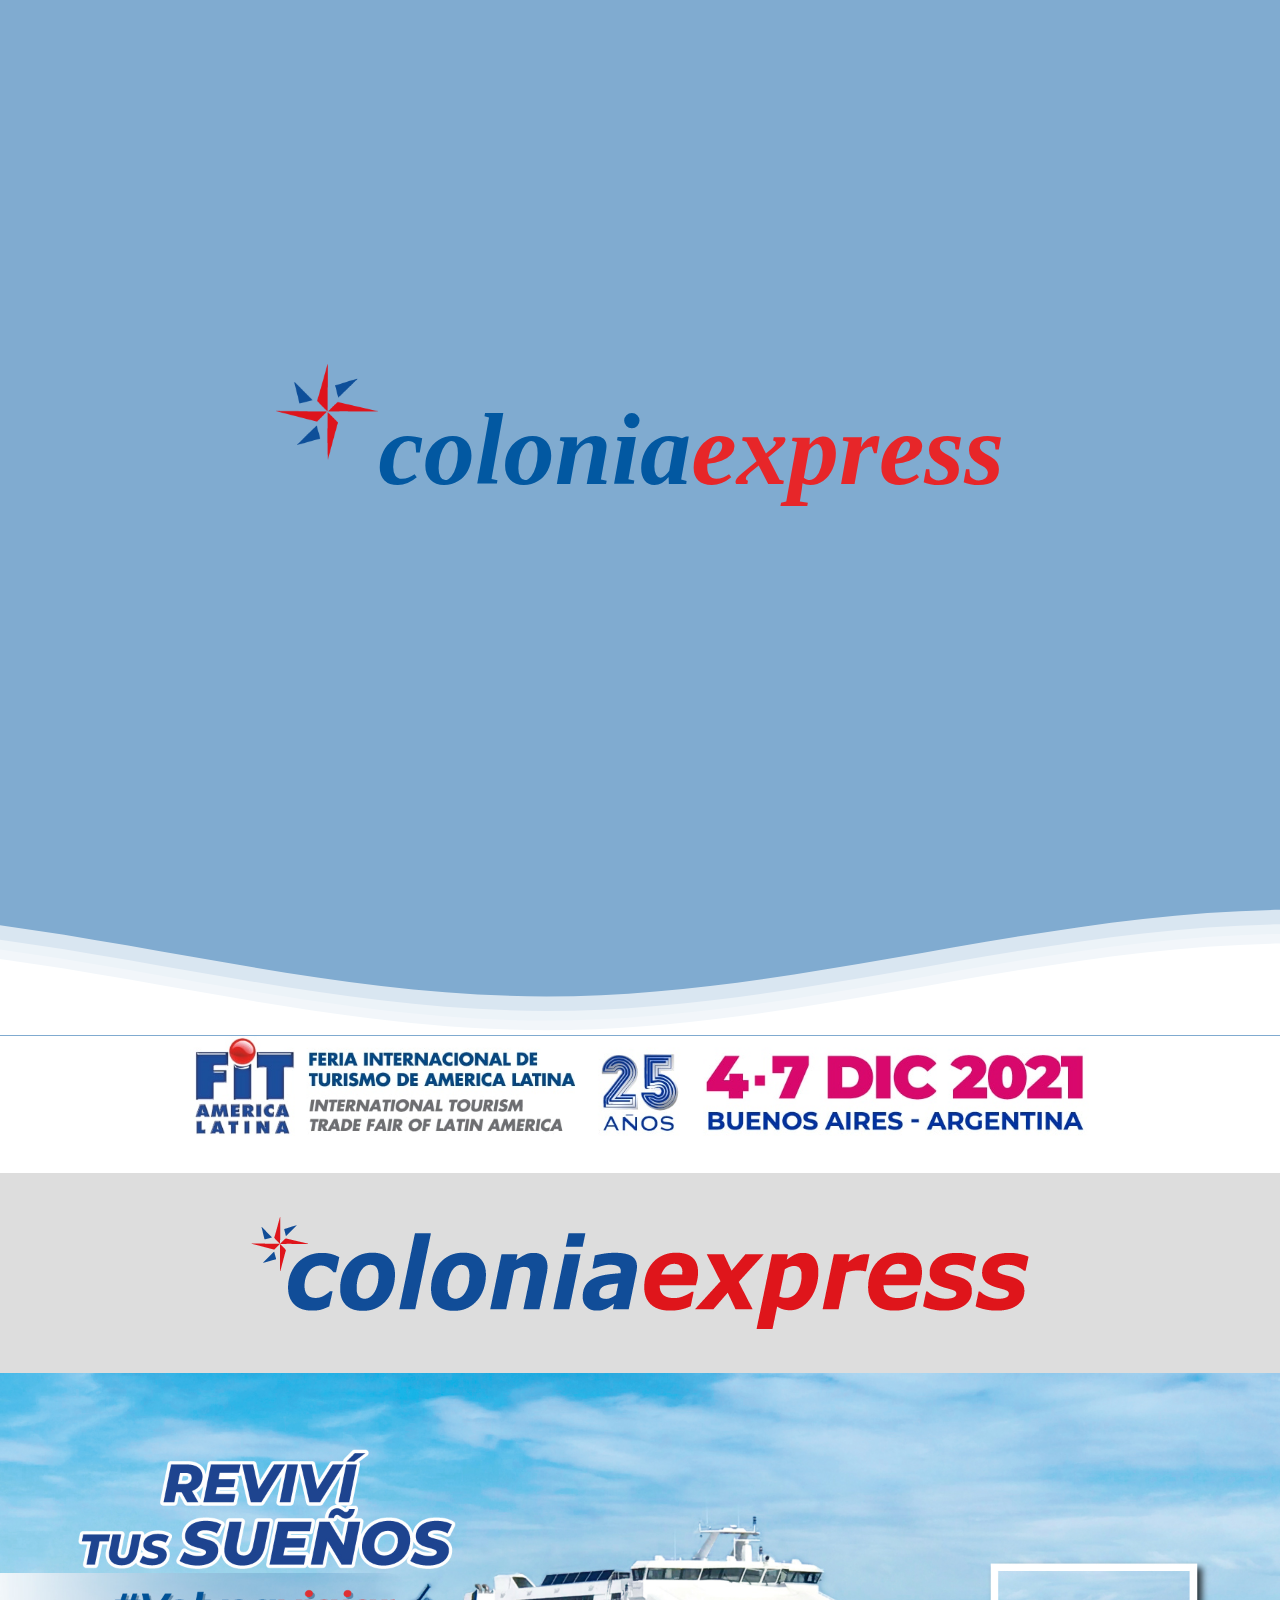
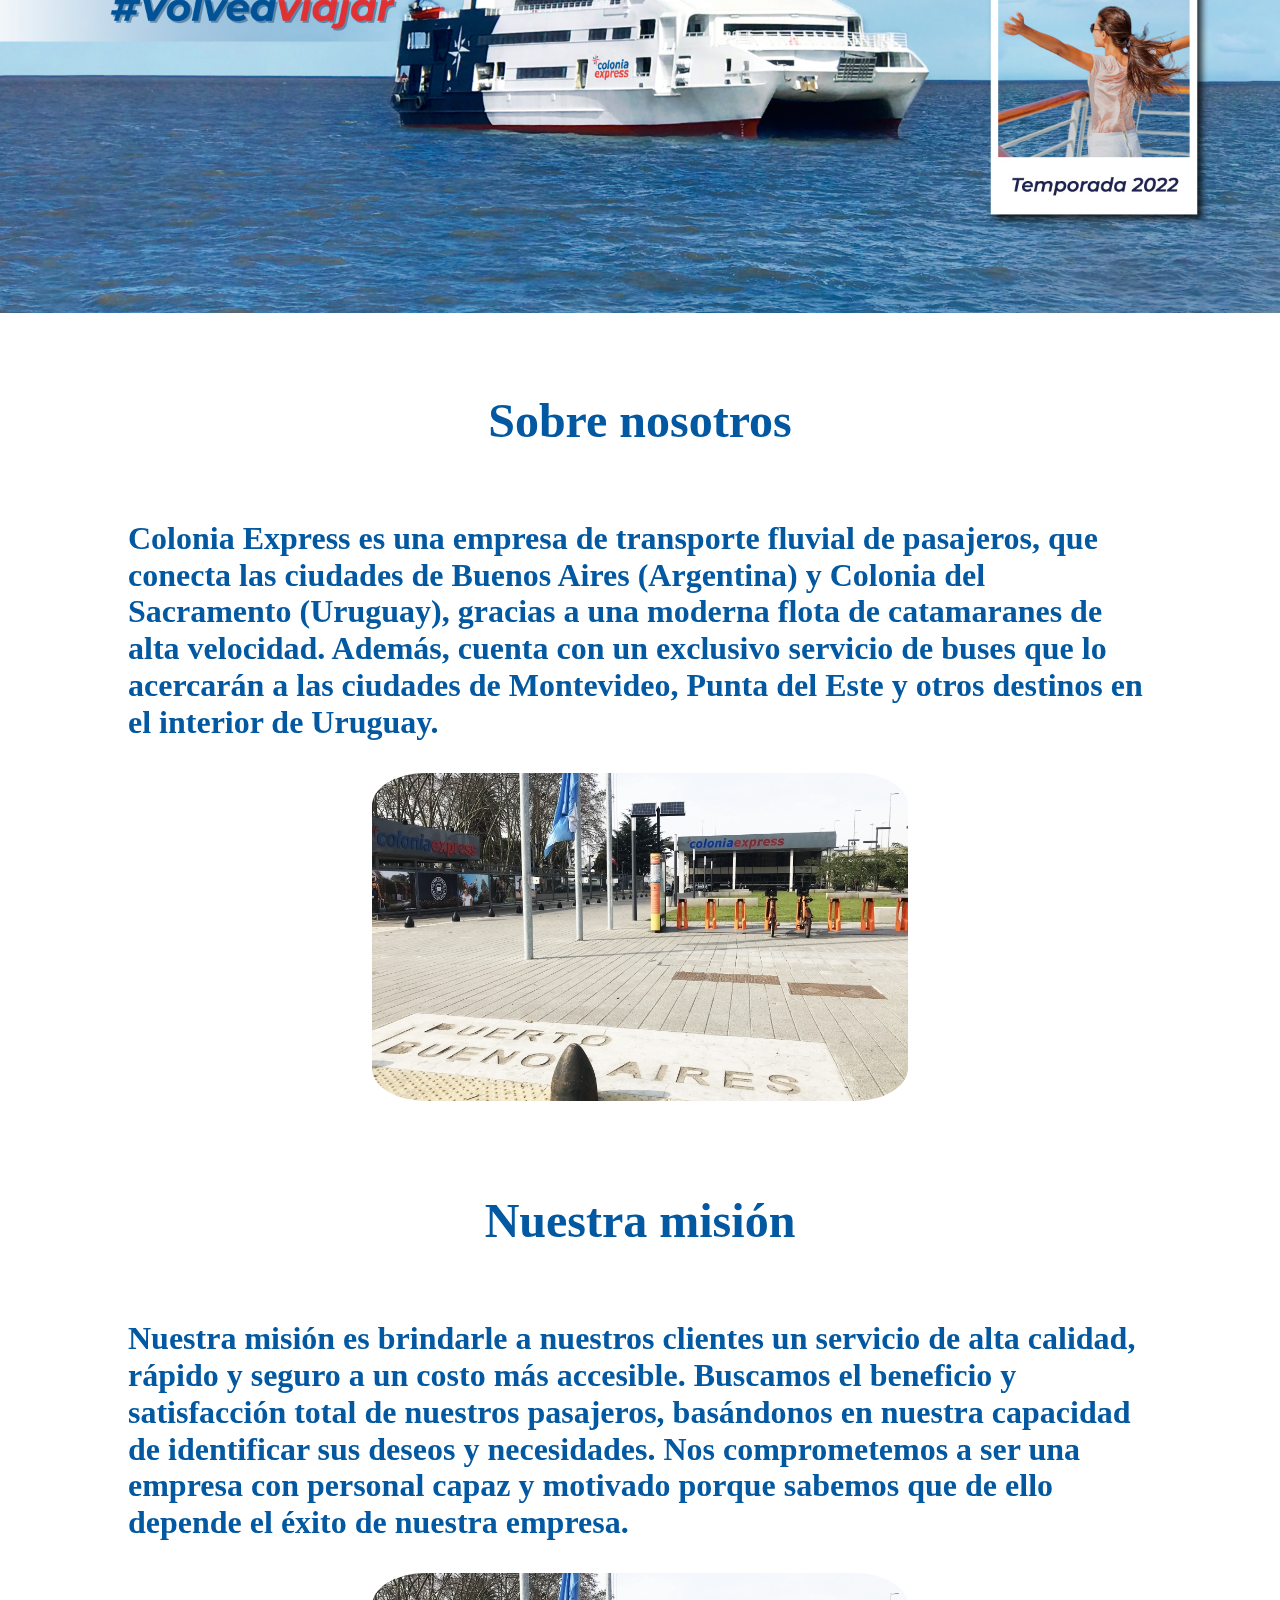
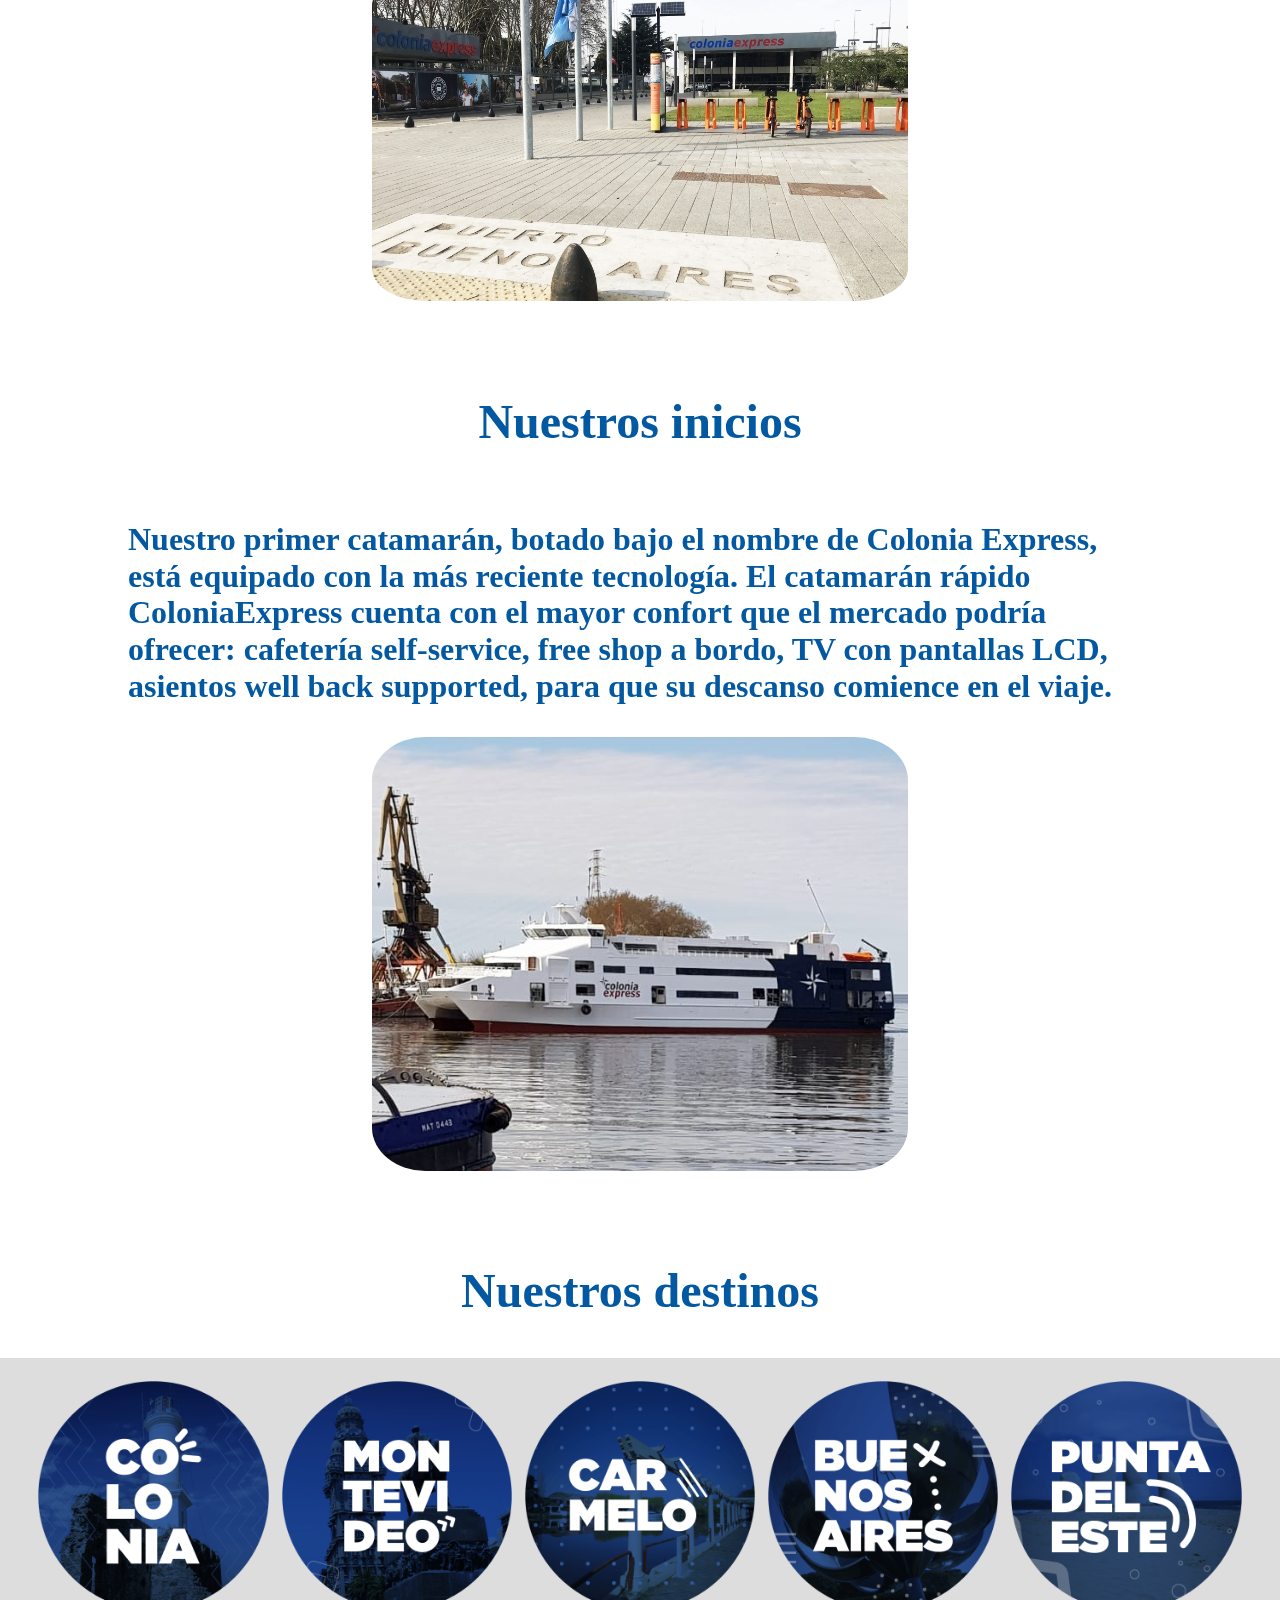
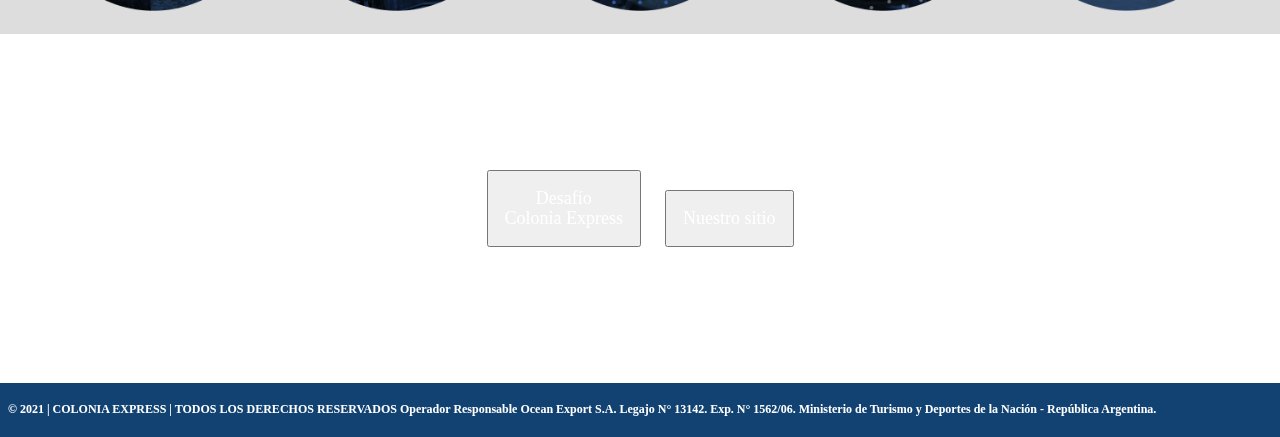
==== commit 9bf20021: "V1.1" ====
--- a/index.html
+++ b/index.html
@@ -189,7 +189,10 @@
 
           <div class="buttonsContainer d-grid col-6 mx-auto">
             <button id="DesCoEx" class="btn btn-danger" type="button">
-              <a href="./juego.html">Desafío Colonia Express</a>
+              <a href="./juego.html"
+                >Desafío <br />
+                Colonia Express</a
+              >
             </button>
 
             <button id="DesCoEx" class="btn btn-danger" type="button">
--- a/styles/style.css
+++ b/styles/style.css
@@ -535,10 +535,9 @@
   }
 
   body {
-    background: url(".././assets/SFMBG.png");
+    background: url(".././assets/SFMBG.jpg");
     background-size: cover;
     background-repeat: no-repeat;
-    background-position: 70% top;
     background-attachment: fixed;
   }
 }
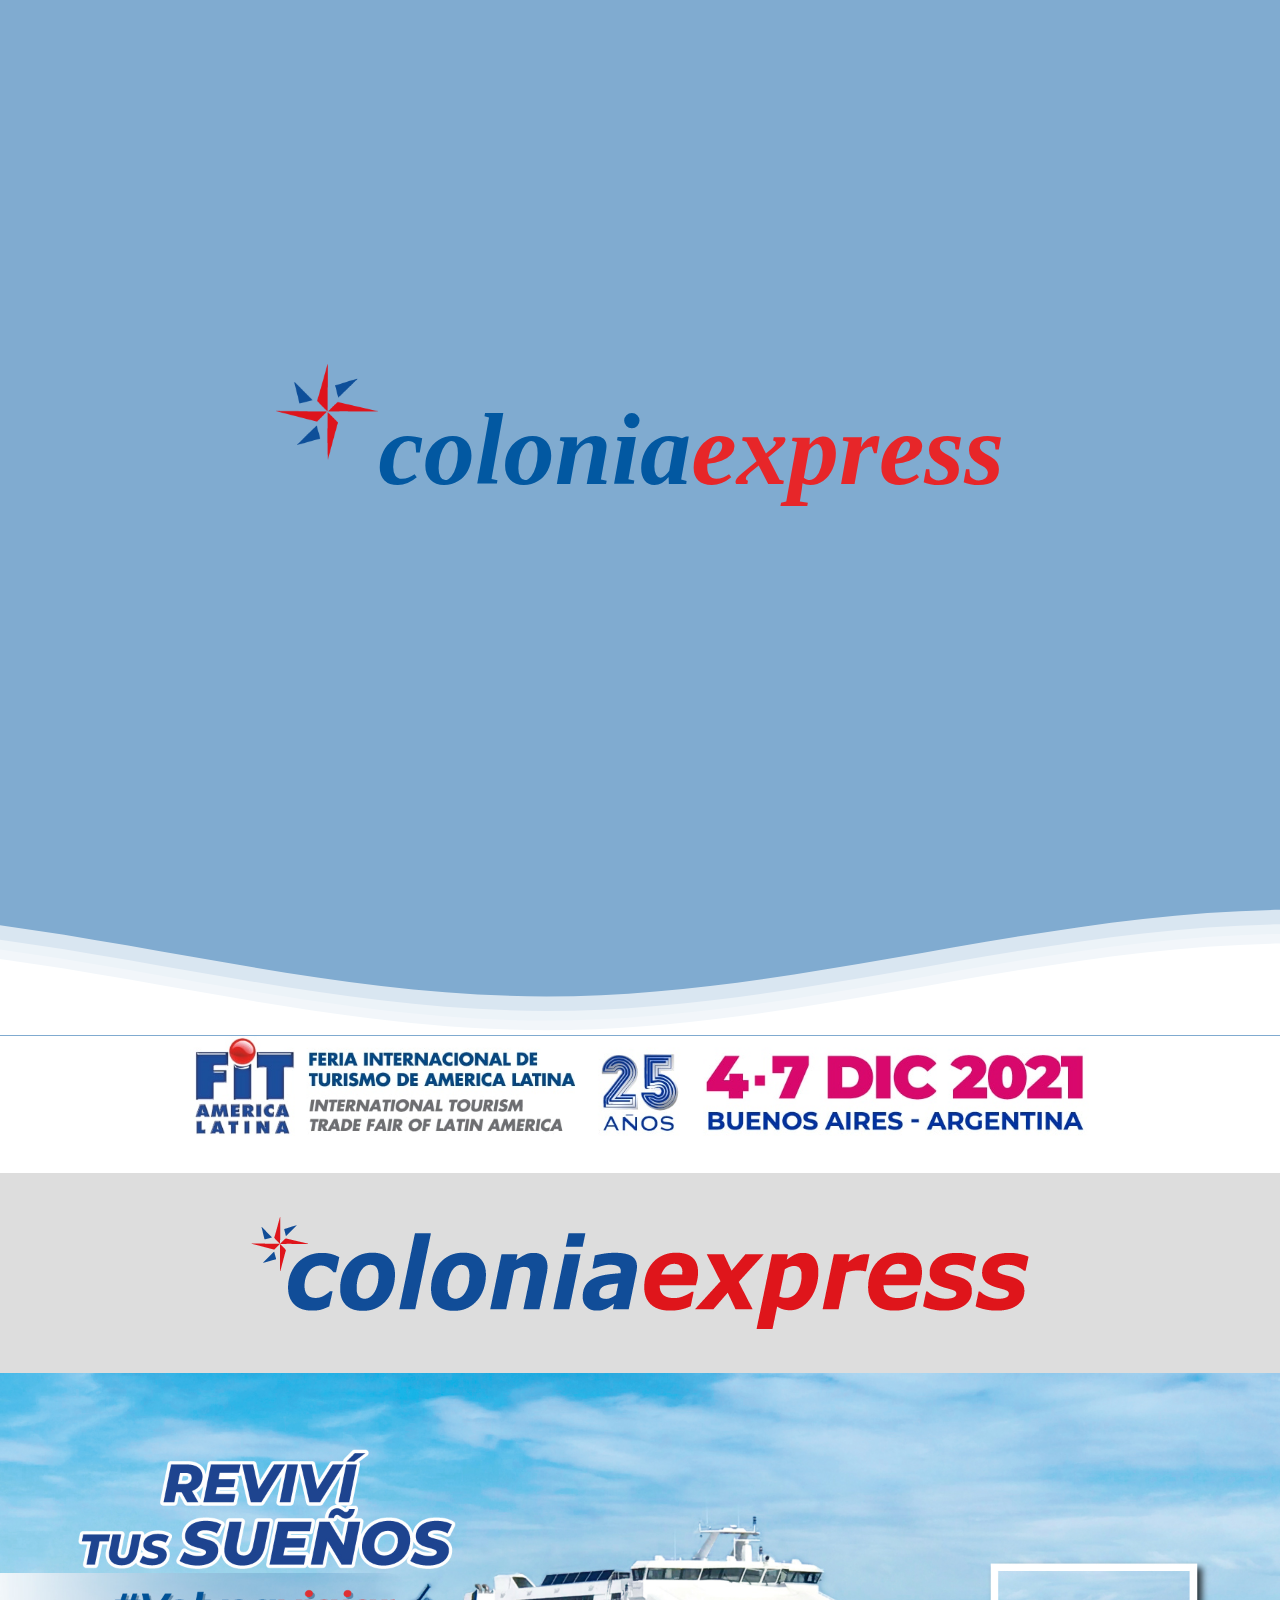
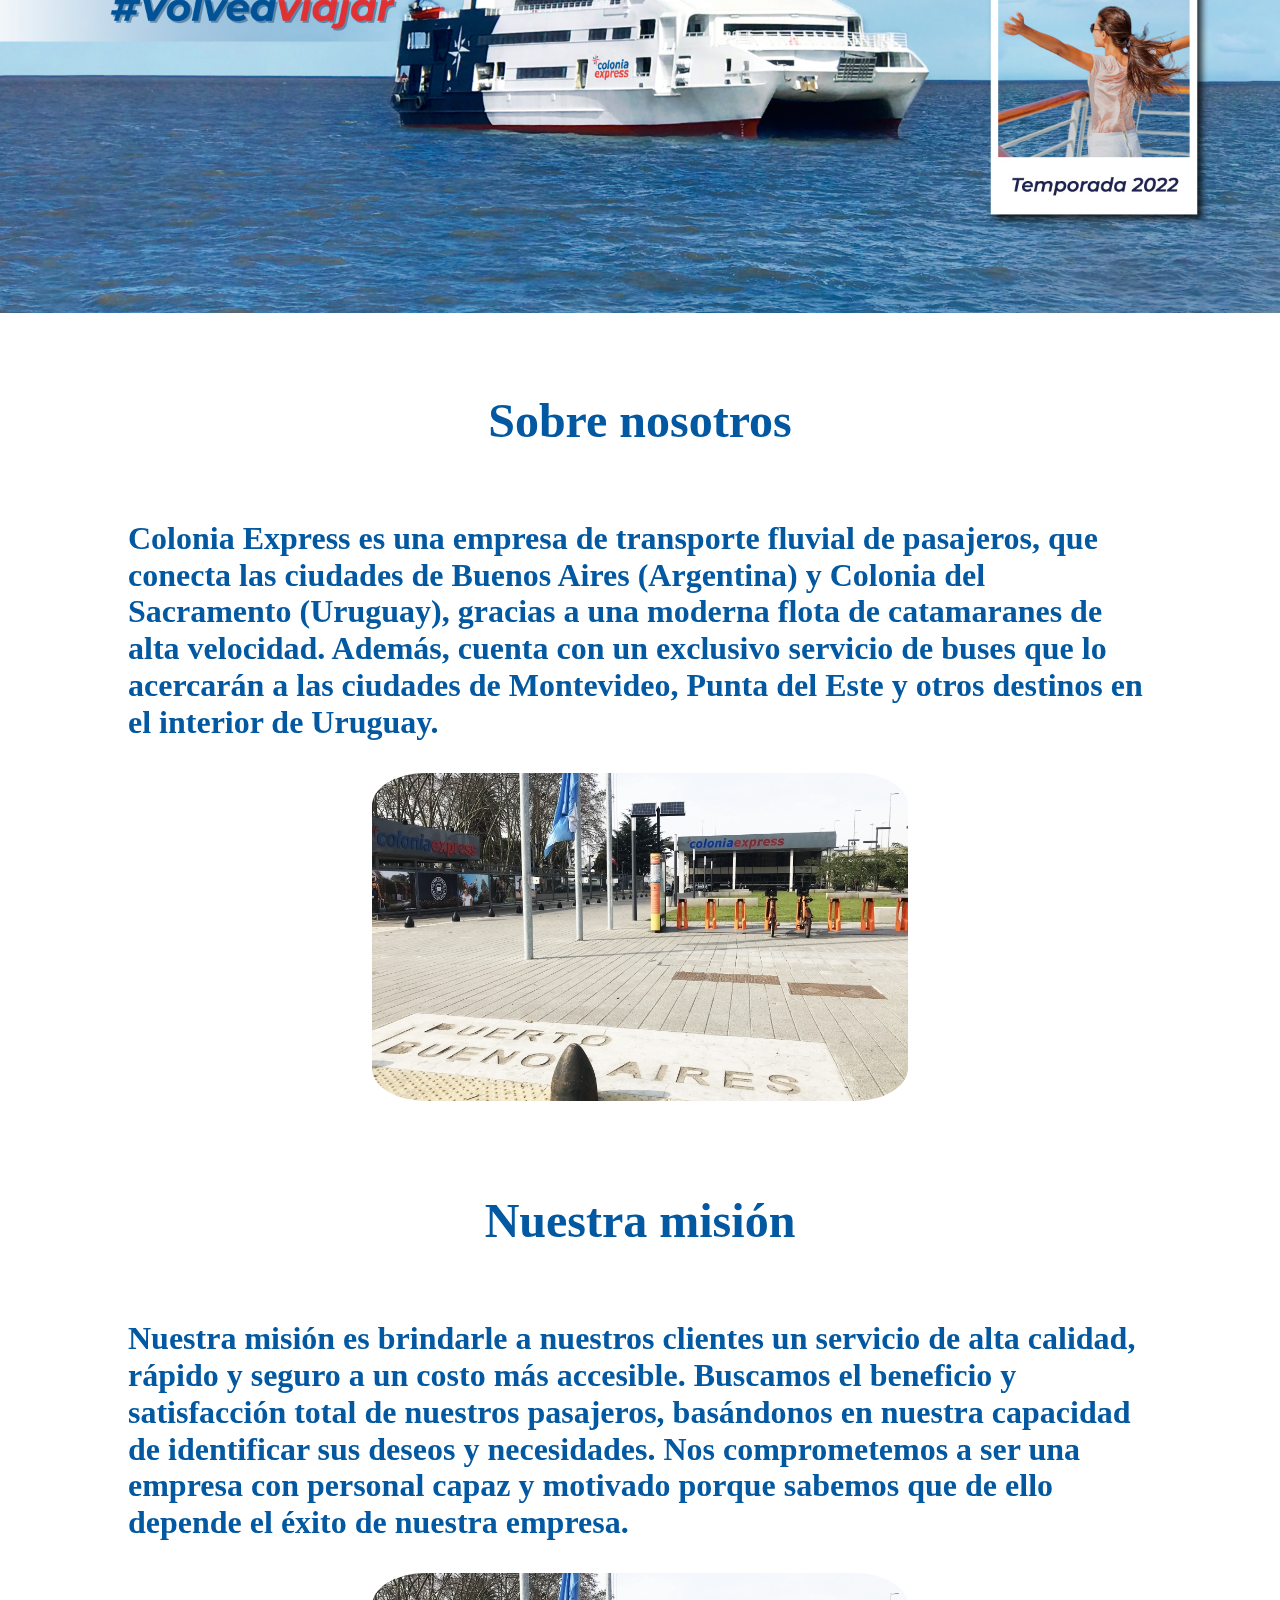
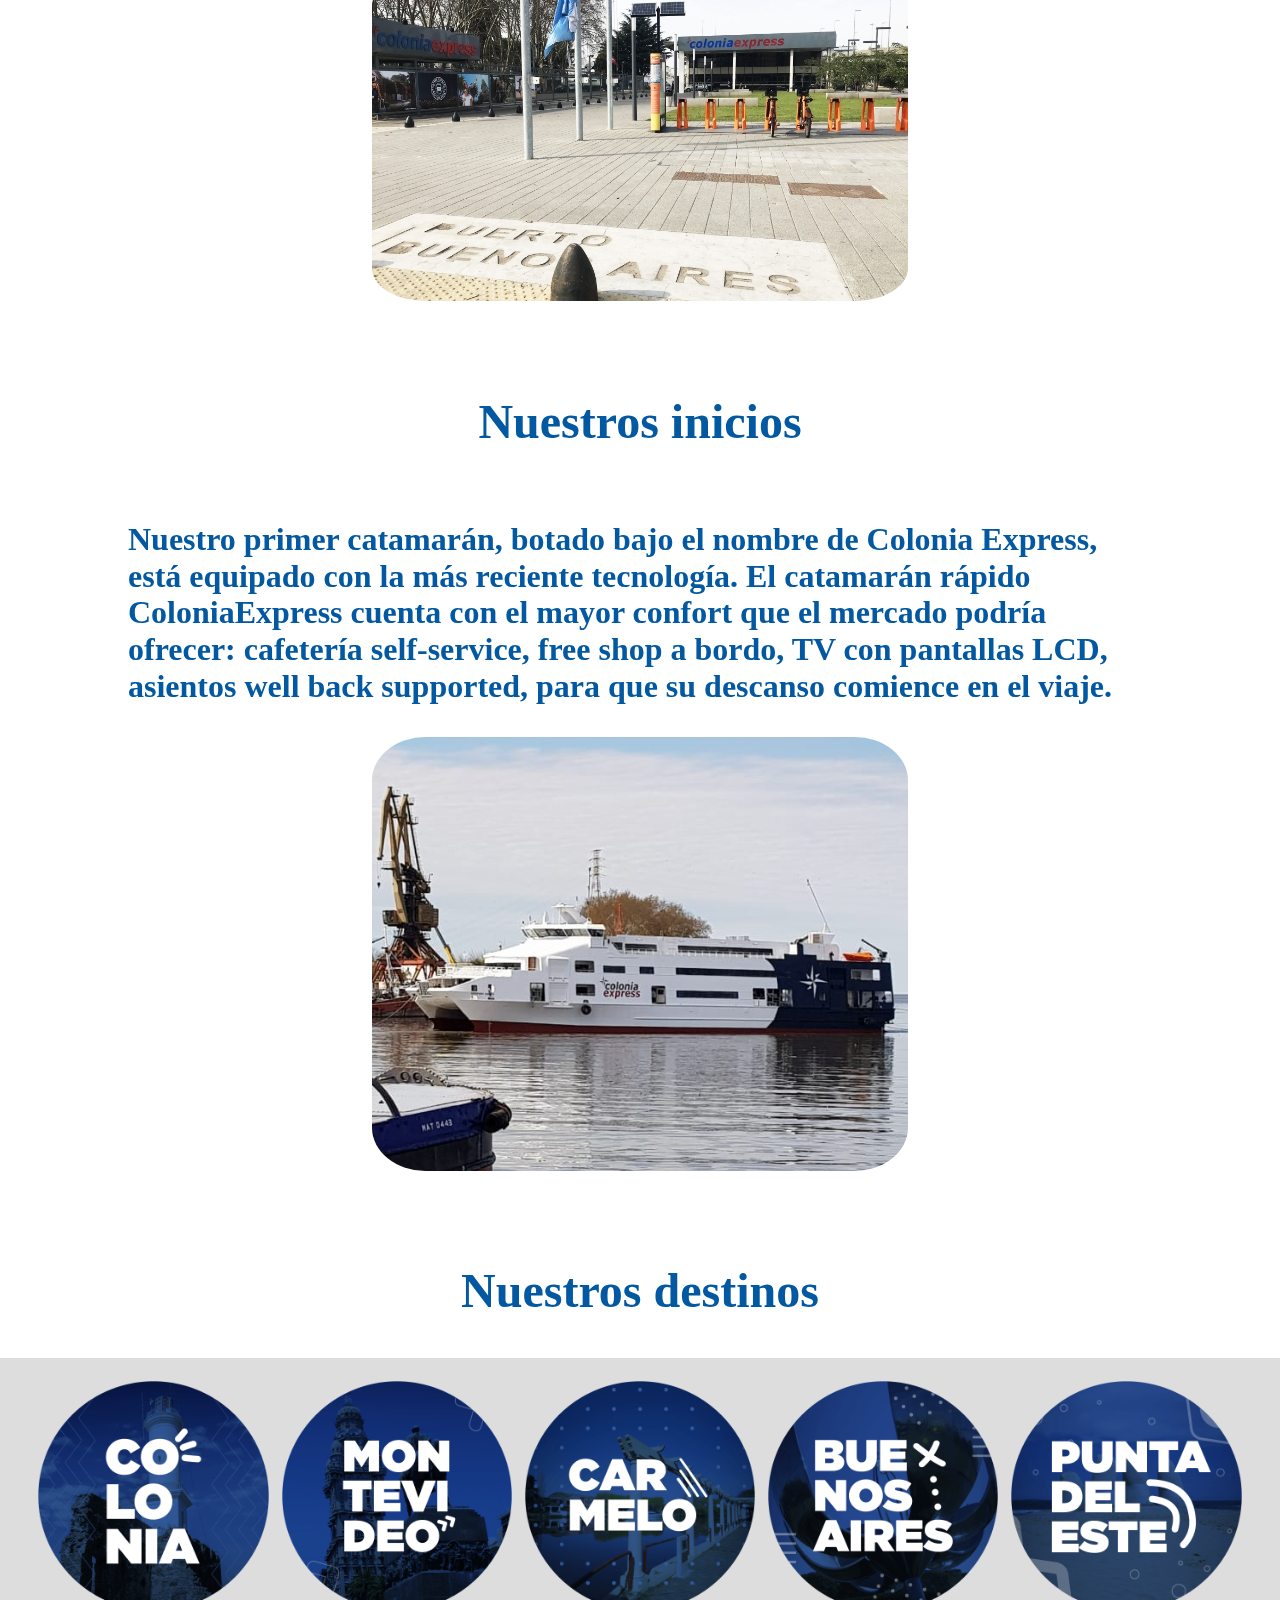
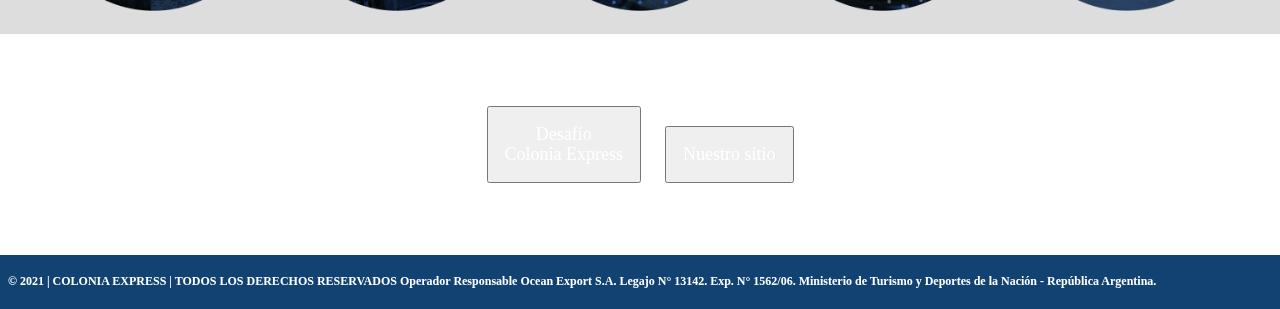
==== commit 37a2ef21: "v1.4 (visual bugs btn section)" ====
--- a/index.html
+++ b/index.html
@@ -203,7 +203,7 @@
           </div>
         </div>
       </div>
-
+      <a id="button">↑</a>
       <footer>
         <p class="fw-light text-center text">
           © 2021 | COLONIA EXPRESS | TODOS LOS DERECHOS RESERVADOS Operador
--- a/styles/style.css
+++ b/styles/style.css
@@ -651,7 +651,7 @@
 }
 
 .buttonsContainer {
-  margin: 10%;
+  margin: 5%;
 }
 
 footer {
@@ -659,4 +659,62 @@
   font-size: 12px;
   color: white;
   background-color: #114272;
+}
+
+#button {
+  display: inline-block;
+  background-color: #e72629;
+  width: 3rem;
+  height: 3rem;
+  text-align: center;
+  border-radius: 10px;
+  position: fixed;
+  bottom: 1rem;
+  right: 1rem;
+  transition: background-color 0.3s, opacity 0.5s, visibility 0.5s;
+  opacity: 0;
+  visibility: hidden;
+  z-index: 1000;
+}
+
+#button::after {
+  font-family: Roboto;
+  font-weight: bold;
+  font-size: 1em;
+  line-height: 50px;
+  color: #fff;
+}
+
+#button:hover {
+  cursor: pointer;
+  background-color: #333;
+}
+
+#button:active {
+  background-color: #555;
+}
+
+#button.show {
+  opacity: 1;
+  visibility: visible;
+}
+
+@media (min-width: 500px) {
+  .content {
+    width: 43%;
+  }
+
+  #button {
+    margin: 30px;
+  }
+}
+.content h1 {
+  margin-bottom: -10px;
+  color: #03a9f4;
+  line-height: 1.5;
+}
+
+.content h3 {
+  font-style: italic;
+  color: #96a2a7;
 }/*# sourceMappingURL=style.css.map */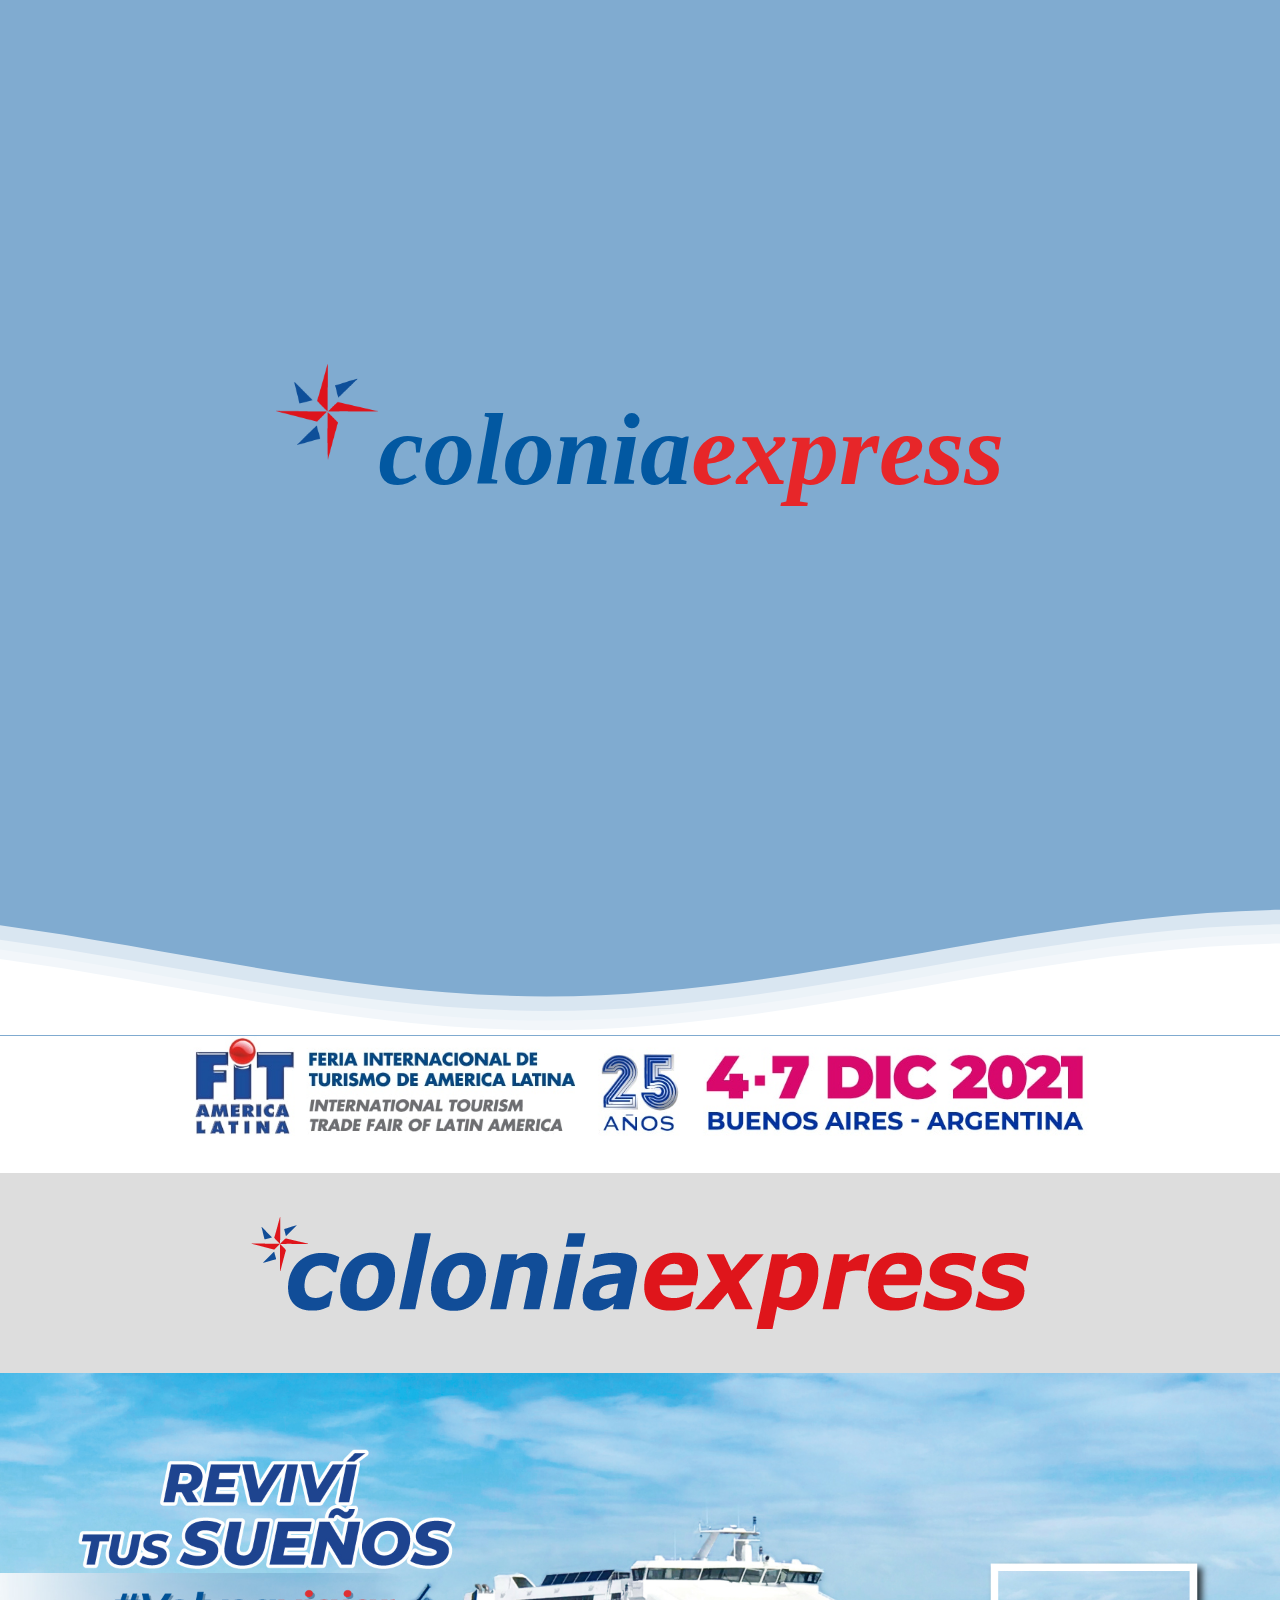
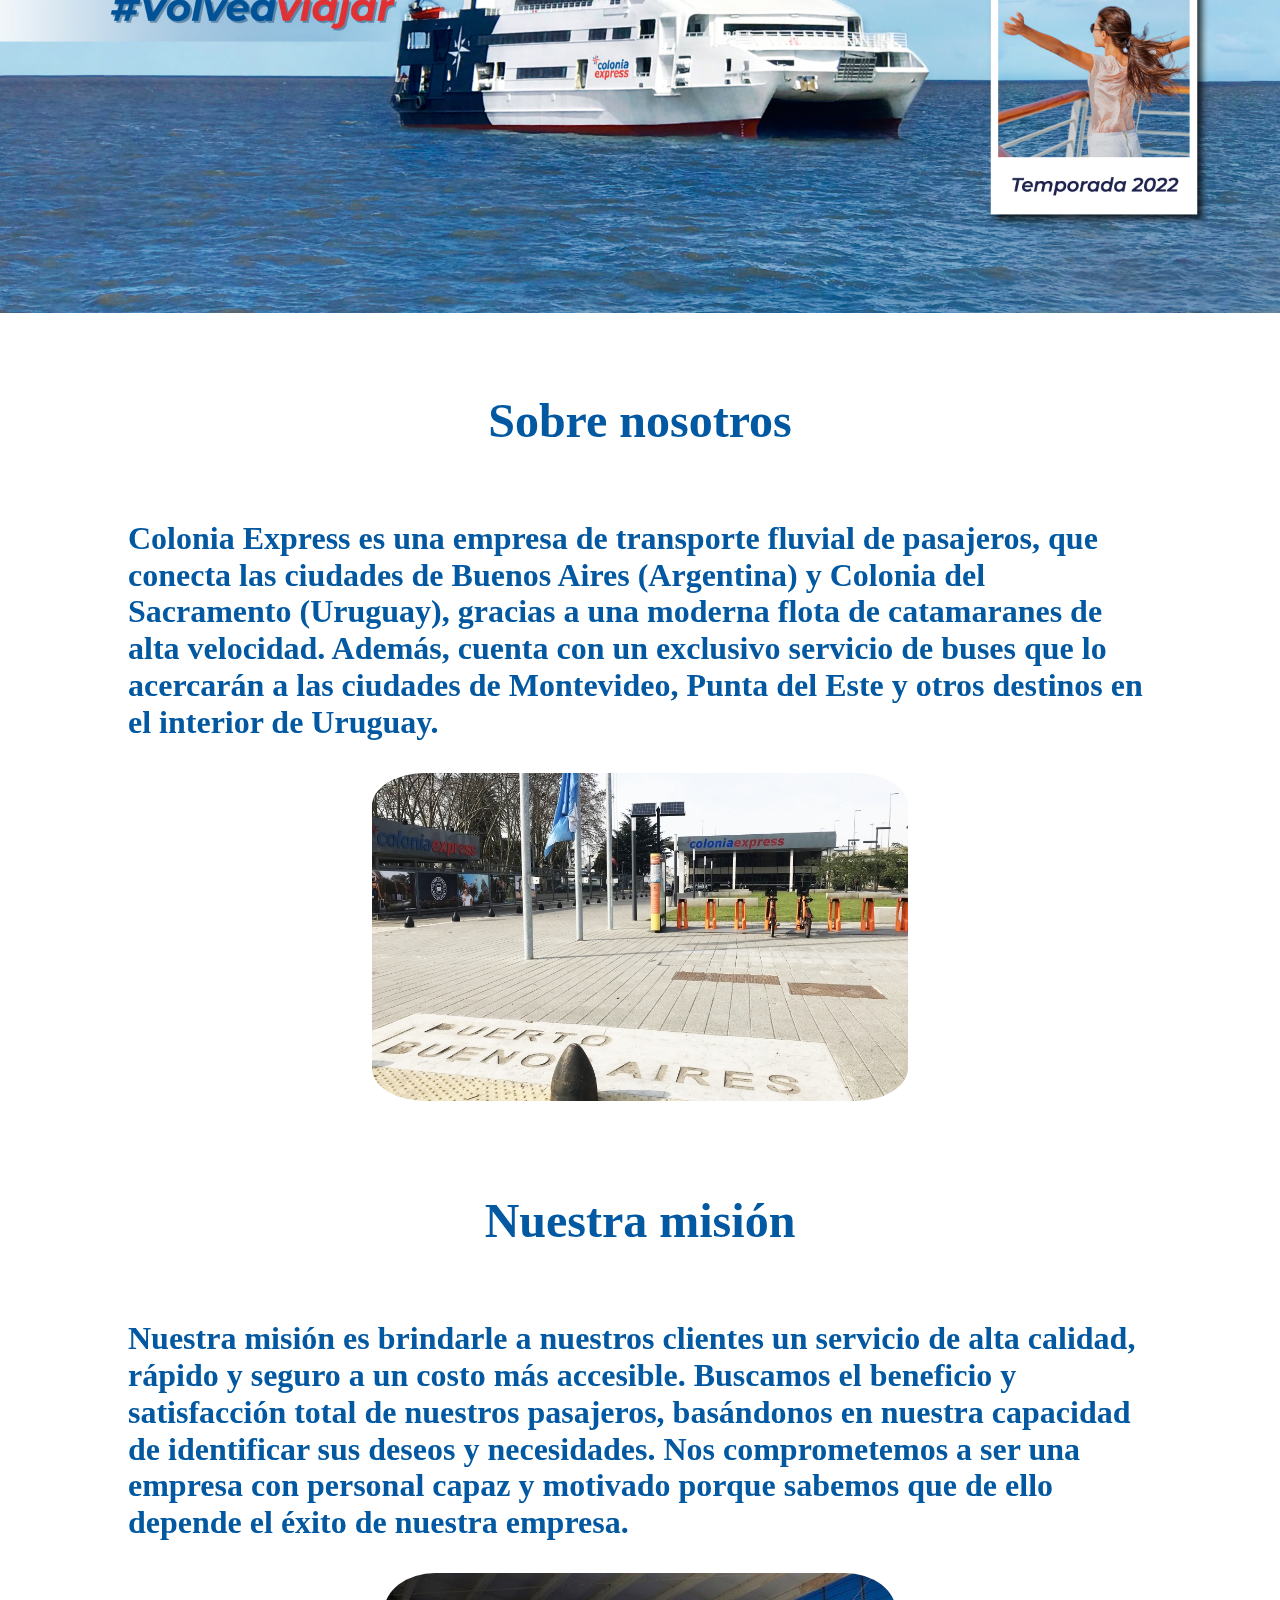
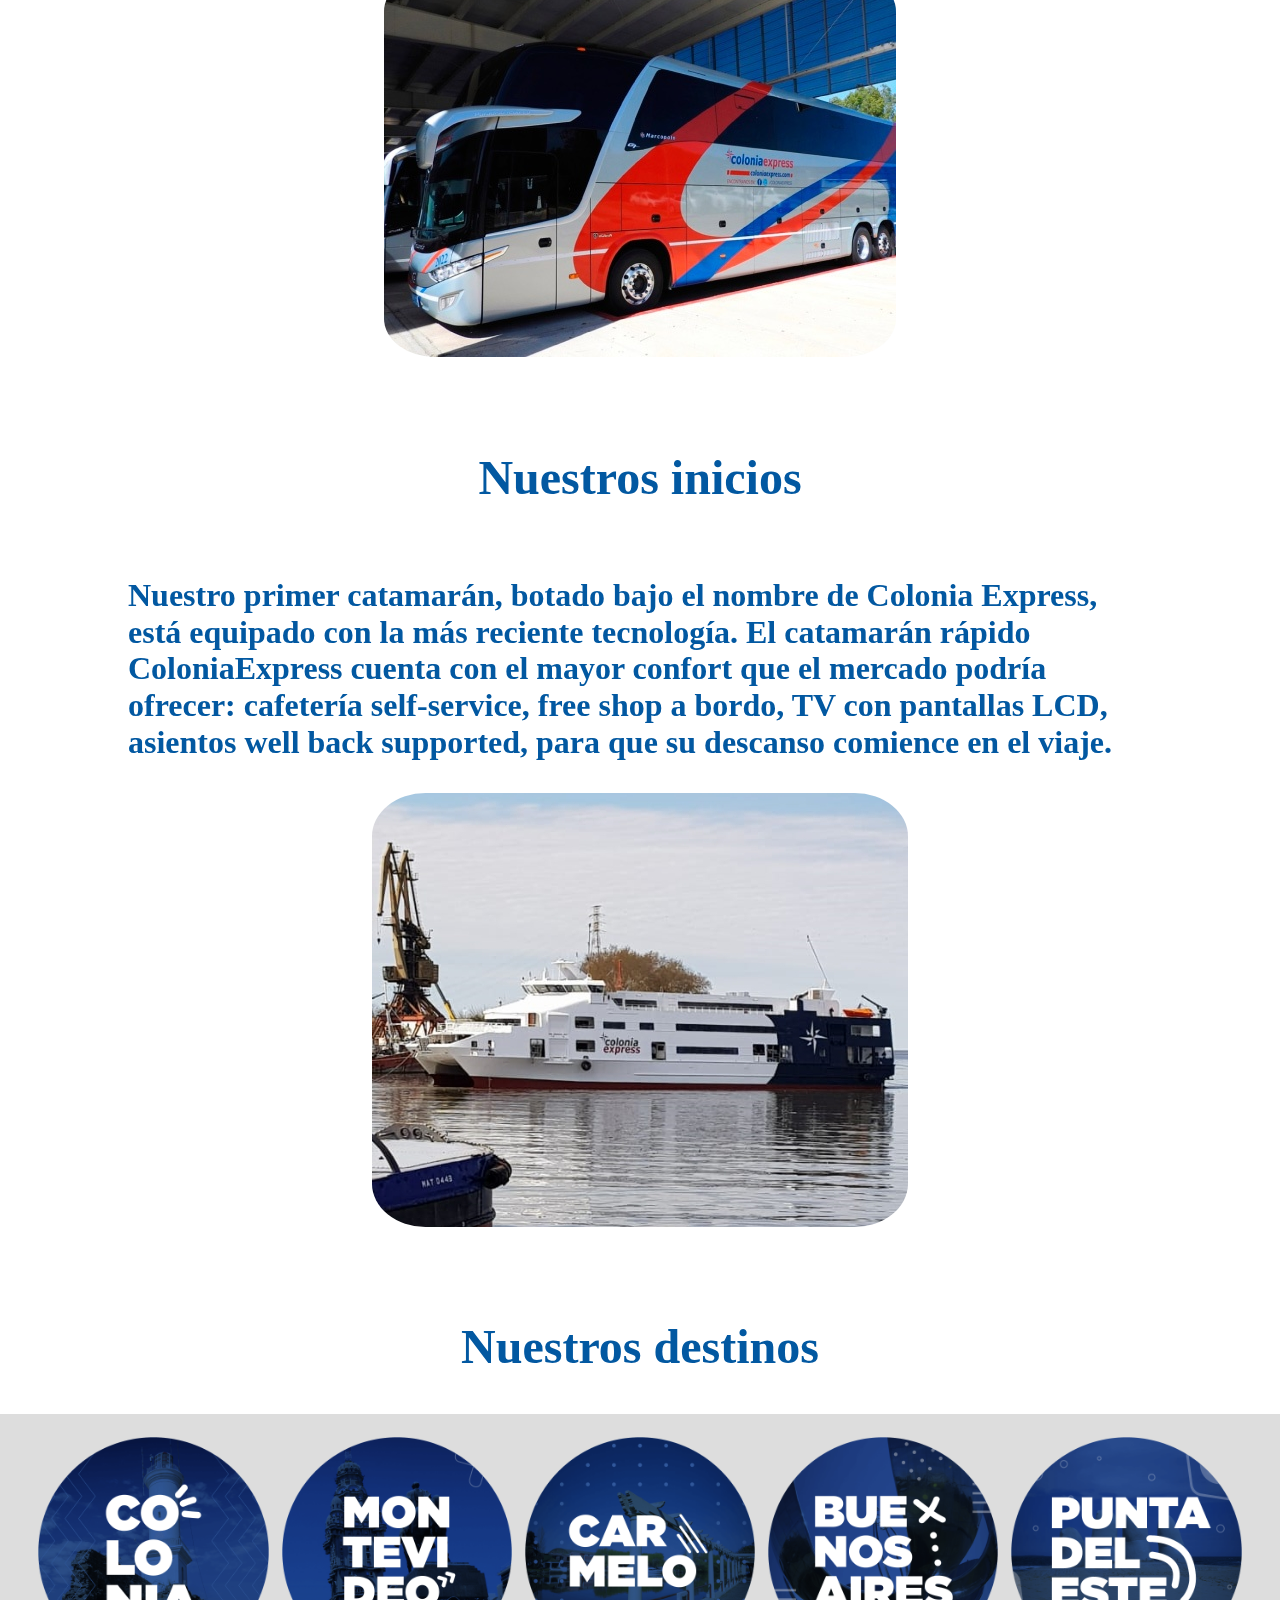
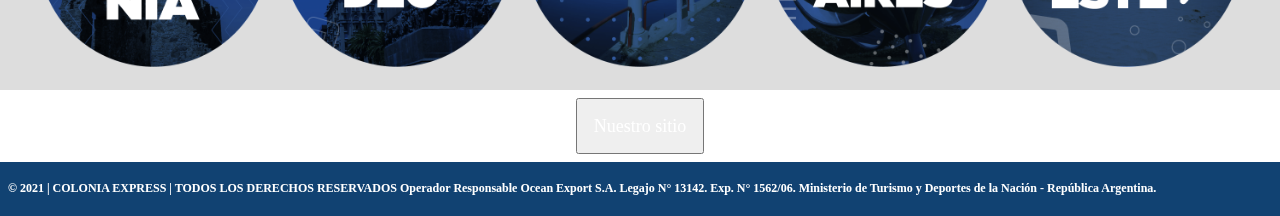
==== commit eef11fe6: "v2.0 (add game)" ====
--- a/index.html
+++ b/index.html
@@ -14,7 +14,7 @@
     />
     <link rel="stylesheet" href="./styles/style.css" />
   </head>
-  <body>
+  <body class="bodyMain">
     <section id="SecFirst">
       <video id="videoBG" poster="./assets/SFMBG.png" autoplay muted loop>
         <source src="./assets/VSFD.mp4" type="video/mp4" />
@@ -132,8 +132,8 @@
 
             <img
               class="imgMain"
-              src="./assets/CoExEd.jpeg"
-              alt="Edificio Colonia Express"
+              src="./assets/CoExMi.jpg"
+              alt="Ómnibus Colonia Express"
             />
             <br />
             <h2 class="fs-3 text">Nuestros inicios</h2>
@@ -187,14 +187,7 @@
             </div>
           </div>
 
-          <div class="buttonsContainer d-grid col-6 mx-auto">
-            <button id="DesCoEx" class="btn btn-danger" type="button">
-              <a href="./juego.html"
-                >Desafío <br />
-                Colonia Express</a
-              >
-            </button>
-
+          <div class="buttonContainer d-grid col-6 mx-auto">
             <button id="DesCoEx" class="btn btn-danger" type="button">
               <a target="_blank" href="https://www.coloniaexpress.com/"
                 >Nuestro sitio</a
@@ -204,20 +197,20 @@
         </div>
       </div>
       <a id="button">↑</a>
-      <footer>
-        <p class="fw-light text-center text">
-          © 2021 | COLONIA EXPRESS | TODOS LOS DERECHOS RESERVADOS Operador
-          Responsable Ocean Export S.A. Legajo N° 13142. Exp. N° 1562/06.
-          Ministerio de Turismo y Deportes de la Nación - República Argentina.
-        </p>
-      </footer>
     </main>
+    <footer>
+      <p class="fw-light text-center text">
+        © 2021 | COLONIA EXPRESS | TODOS LOS DERECHOS RESERVADOS Operador
+        Responsable Ocean Export S.A. Legajo N° 13142. Exp. N° 1562/06.
+        Ministerio de Turismo y Deportes de la Nación - República Argentina.
+      </p>
+    </footer>
     <script src="https://ajax.googleapis.com/ajax/libs/jquery/3.5.1/jquery.min.js"></script>
     <script
       src="https://cdn.jsdelivr.net/npm/bootstrap@5.0.2/dist/js/bootstrap.bundle.min.js"
       integrity="sha384-MrcW6ZMFYlzcLA8Nl+NtUVF0sA7MsXsP1UyJoMp4YLEuNSfAP+JcXn/tWtIaxVXM"
       crossorigin="anonymous"
     ></script>
-    <script src="app.js"></script>
+    <script src="./scripts/app.js"></script>
   </body>
 </html>
--- a/styles/style.css
+++ b/styles/style.css
@@ -534,7 +534,7 @@
     display: none;
   }
 
-  body {
+  bodyMain {
     background: url(".././assets/SFMBG.jpg");
     background-size: cover;
     background-repeat: no-repeat;
@@ -708,13 +708,134 @@
     margin: 30px;
   }
 }
-.content h1 {
-  margin-bottom: -10px;
-  color: #03a9f4;
-  line-height: 1.5;
-}
-
-.content h3 {
-  font-style: italic;
-  color: #96a2a7;
+.bodyJuego {
+  font-family: Roboto;
+  color: white;
+  background-color: #333333;
+  background-image: url("data:image/svg+xml,%3Csvg xmlns='http://www.w3.org/2000/svg' viewBox='0 0 2000 1500'%3E%3Cdefs%3E%3Cellipse fill='none' stroke-width='154' stroke-opacity='0.15' id='a' rx='600' ry='450'/%3E%3C/defs%3E%3Cg style='transform-origin:center'%3E%3Cg transform='rotate(117 0 0)' style='transform-origin:center'%3E%3Cg transform='rotate(-113.6 0 0)' style='transform-origin:center'%3E%3Cg transform='translate(1000 750)'%3E%3Cuse stroke='%230258A1' href='%23a' transform='rotate(-42.6 0 0) scale(0.574)'/%3E%3Cuse stroke='%230c569c' href='%23a' transform='rotate(-35.5 0 0) scale(0.645)'/%3E%3Cuse stroke='%23175396' href='%23a' transform='rotate(-28.4 0 0) scale(0.716)'/%3E%3Cuse stroke='%23215191' href='%23a' transform='rotate(-21.3 0 0) scale(0.787)'/%3E%3Cuse stroke='%232c4f8b' href='%23a' transform='rotate(-14.2 0 0) scale(0.858)'/%3E%3Cuse stroke='%23364d86' href='%23a' transform='rotate(-7.1 0 0) scale(0.929)'/%3E%3Cuse stroke='%23404a80' href='%23a' transform=''/%3E%3Cuse stroke='%234b487b' href='%23a' transform='rotate(7.1 0 0) scale(1.071)'/%3E%3Cuse stroke='%23554675' href='%23a' transform='rotate(14.2 0 0) scale(1.142)'/%3E%3Cuse stroke='%23604470' href='%23a' transform='rotate(21.3 0 0) scale(1.213)'/%3E%3Cuse stroke='%236a416a' href='%23a' transform='rotate(28.4 0 0) scale(1.284)'/%3E%3Cuse stroke='%23753f65' href='%23a' transform='rotate(35.5 0 0) scale(1.355)'/%3E%3Cuse stroke='%237f3d60' href='%23a' transform='rotate(42.6 0 0) scale(1.426)'/%3E%3Cuse stroke='%23893a5a' href='%23a' transform='rotate(49.7 0 0) scale(1.497)'/%3E%3Cuse stroke='%23943855' href='%23a' transform='rotate(56.8 0 0) scale(1.568)'/%3E%3Cuse stroke='%239e364f' href='%23a' transform='rotate(63.9 0 0) scale(1.639)'/%3E%3Cuse stroke='%23a9344a' href='%23a' transform='rotate(71 0 0) scale(1.71)'/%3E%3Cuse stroke='%23b33144' href='%23a' transform='rotate(78.1 0 0) scale(1.781)'/%3E%3Cuse stroke='%23bd2f3f' href='%23a' transform='rotate(85.2 0 0) scale(1.852)'/%3E%3Cuse stroke='%23c82d39' href='%23a' transform='rotate(92.3 0 0) scale(1.923)'/%3E%3Cuse stroke='%23d22b34' href='%23a' transform='rotate(99.4 0 0) scale(1.994)'/%3E%3Cuse stroke='%23dd282e' href='%23a' transform='rotate(106.5 0 0) scale(2.065)'/%3E%3Cuse stroke='%23E72629' href='%23a' transform='rotate(113.6 0 0) scale(2.136)'/%3E%3C/g%3E%3C/g%3E%3C/g%3E%3C/g%3E%3C/svg%3E");
+  background-attachment: fixed;
+  background-size: cover;
+  background-repeat: no-repeat;
+  background-position: center center;
+}
+
+.gmp {
+  background: rgba(6, 0, 255, 0.1);
+  box-shadow: 0 8px 32px 0 rgba(31, 38, 135, 0.37);
+  backdrop-filter: blur(10px);
+  -webkit-backdrop-filter: blur(10px);
+  border-radius: 10px;
+  border: 1px solid rgba(255, 255, 255, 0.18);
+}
+
+.logoContainerJ {
+  display: flex;
+  justify-content: center;
+  align-items: center;
+  background-color: #ddd;
+  width: 100vw;
+  background-color: #eeeeee;
+  background-image: url("data:image/svg+xml,%3Csvg xmlns='http://www.w3.org/2000/svg' width='368' height='44.2' viewBox='0 0 1000 120'%3E%3Cg fill='none' stroke='%23DDDDDD' stroke-width='13.7' %3E%3Cpath d='M-500 75c0 0 125-30 250-30S0 75 0 75s125 30 250 30s250-30 250-30s125-30 250-30s250 30 250 30s125 30 250 30s250-30 250-30'/%3E%3Cpath d='M-500 45c0 0 125-30 250-30S0 45 0 45s125 30 250 30s250-30 250-30s125-30 250-30s250 30 250 30s125 30 250 30s250-30 250-30'/%3E%3Cpath d='M-500 105c0 0 125-30 250-30S0 105 0 105s125 30 250 30s250-30 250-30s125-30 250-30s250 30 250 30s125 30 250 30s250-30 250-30'/%3E%3Cpath d='M-500 15c0 0 125-30 250-30S0 15 0 15s125 30 250 30s250-30 250-30s125-30 250-30s250 30 250 30s125 30 250 30s250-30 250-30'/%3E%3Cpath d='M-500-15c0 0 125-30 250-30S0-15 0-15s125 30 250 30s250-30 250-30s125-30 250-30s250 30 250 30s125 30 250 30s250-30 250-30'/%3E%3Cpath d='M-500 135c0 0 125-30 250-30S0 135 0 135s125 30 250 30s250-30 250-30s125-30 250-30s250 30 250 30s125 30 250 30s250-30 250-30'/%3E%3C/g%3E%3C/svg%3E");
+  background-attachment: no-repeat fixed;
+}
+
+.containerJuego {
+  padding: 0;
+  margin: 3rem;
+  text-align: center;
+  font-family: roboto;
+  display: flex;
+  flex-direction: column;
+  justify-content: center;
+  align-items: center;
+  transition: all 0.3s;
+}
+
+.encabezado {
+  color: white;
+  position: relative;
+  background: #e72629 url("data:image/svg+xml,%3Csvg xmlns='http://www.w3.org/2000/svg' viewBox='0 0 2000 1500'%3E%3Cdefs%3E%3CradialGradient id='a' gradientUnits='objectBoundingBox'%3E%3Cstop offset='0' stop-color='%230258A1'/%3E%3Cstop offset='1' stop-color='%23E72629'/%3E%3C/radialGradient%3E%3ClinearGradient id='b' gradientUnits='userSpaceOnUse' x1='0' y1='750' x2='1550' y2='750'%3E%3Cstop offset='0' stop-color='%23753f65'/%3E%3Cstop offset='1' stop-color='%23E72629'/%3E%3C/linearGradient%3E%3Cpath id='s' fill='url(%23b)' d='M1549.2 51.6c-5.4 99.1-20.2 197.6-44.2 293.6c-24.1 96-57.4 189.4-99.3 278.6c-41.9 89.2-92.4 174.1-150.3 253.3c-58 79.2-123.4 152.6-195.1 219c-71.7 66.4-149.6 125.8-232.2 177.2c-82.7 51.4-170.1 94.7-260.7 129.1c-90.6 34.4-184.4 60-279.5 76.3C192.6 1495 96.1 1502 0 1500c96.1-2.1 191.8-13.3 285.4-33.6c93.6-20.2 185-49.5 272.5-87.2c87.6-37.7 171.3-83.8 249.6-137.3c78.4-53.5 151.5-114.5 217.9-181.7c66.5-67.2 126.4-140.7 178.6-218.9c52.3-78.3 96.9-161.4 133-247.9c36.1-86.5 63.8-176.2 82.6-267.6c18.8-91.4 28.6-184.4 29.6-277.4c0.3-27.6 23.2-48.7 50.8-48.4s49.5 21.8 49.2 49.5c0 0.7 0 1.3-0.1 2L1549.2 51.6z'/%3E%3Cg id='g'%3E%3Cuse href='%23s' transform='scale(0.12) rotate(60)'/%3E%3Cuse href='%23s' transform='scale(0.2) rotate(10)'/%3E%3Cuse href='%23s' transform='scale(0.25) rotate(40)'/%3E%3Cuse href='%23s' transform='scale(0.3) rotate(-20)'/%3E%3Cuse href='%23s' transform='scale(0.4) rotate(-30)'/%3E%3Cuse href='%23s' transform='scale(0.5) rotate(20)'/%3E%3Cuse href='%23s' transform='scale(0.6) rotate(60)'/%3E%3Cuse href='%23s' transform='scale(0.7) rotate(10)'/%3E%3Cuse href='%23s' transform='scale(0.835) rotate(-40)'/%3E%3Cuse href='%23s' transform='scale(0.9) rotate(40)'/%3E%3Cuse href='%23s' transform='scale(1.05) rotate(25)'/%3E%3Cuse href='%23s' transform='scale(1.2) rotate(8)'/%3E%3Cuse href='%23s' transform='scale(1.333) rotate(-60)'/%3E%3Cuse href='%23s' transform='scale(1.45) rotate(-30)'/%3E%3Cuse href='%23s' transform='scale(1.6) rotate(10)'/%3E%3C/g%3E%3C/defs%3E%3Cg %3E%3Cg transform='translate(0 285)'%3E%3Ccircle fill='url(%23a)' r='3000'/%3E%3Cg opacity='0.5'%3E%3Ccircle fill='url(%23a)' r='2000'/%3E%3Ccircle fill='url(%23a)' r='1800'/%3E%3Ccircle fill='url(%23a)' r='1700'/%3E%3Ccircle fill='url(%23a)' r='1651'/%3E%3Ccircle fill='url(%23a)' r='1450'/%3E%3Ccircle fill='url(%23a)' r='1250'/%3E%3Ccircle fill='url(%23a)' r='1175'/%3E%3Ccircle fill='url(%23a)' r='900'/%3E%3Ccircle fill='url(%23a)' r='750'/%3E%3Ccircle fill='url(%23a)' r='500'/%3E%3Ccircle fill='url(%23a)' r='380'/%3E%3Ccircle fill='url(%23a)' r='250'/%3E%3C/g%3E%3Cg transform='rotate(-151.2 0 0)'%3E%3Cuse href='%23g' transform='rotate(10)'/%3E%3Cuse href='%23g' transform='rotate(120)'/%3E%3Cuse href='%23g' transform='rotate(240)'/%3E%3C/g%3E%3Ccircle fill-opacity='0.2' fill='url(%23a)' r='3000'/%3E%3C/g%3E%3C/g%3E%3C/svg%3E") fixed center;
+  min-width: 10rem;
+  width: 70%;
+  max-width: 60rem;
+  border-radius: 15px;
+  padding: 1rem;
+  transition: all 0.3s;
+}
+
+.categoria {
+  opacity: 0.3;
+  text-align: left;
+  transition: all 0.3s;
+}
+
+.pregunta {
+  padding: 1rem;
+  transition: all 0.3s;
+}
+
+.btnj {
+  color: black;
+  background: white;
+  width: 60%;
+  max-width: 550px;
+  padding: 10px;
+  margin: 5px;
+  cursor: pointer;
+  transition: all 0.3s;
+  border-radius: 10px;
+}
+
+.btnj:hover {
+  transform: scale(1.05);
+}
+
+.numero {
+  position: absolute;
+  opacity: 0.3;
+  top: 1rem;
+  right: 1rem;
+}
+
+.puntaje {
+  padding: 3rem;
+  color: #e72629;
+}
+
+#buttonBL {
+  display: inline-block;
+  background-color: white;
+  width: 3rem;
+  height: 3rem;
+  text-align: center;
+  border-radius: 10px;
+  position: fixed;
+  bottom: 1rem;
+  right: 1rem;
+  transition: background-color 0.3s, opacity 0.5s, visibility 0.5s;
+  opacity: 0;
+  visibility: hidden;
+  z-index: 1000;
+}
+
+#buttonBL::after {
+  font-family: Roboto;
+  font-weight: bold;
+  font-size: 1em;
+  line-height: 50px;
+  color: #fff;
+}
+
+#buttonBL:hover {
+  cursor: pointer;
+  background-color: #333;
+}
+
+#buttonBL:active {
+  background-color: #555;
+}
+
+#buttonBL.show {
+  opacity: 1;
+  visibility: visible;
 }/*# sourceMappingURL=style.css.map */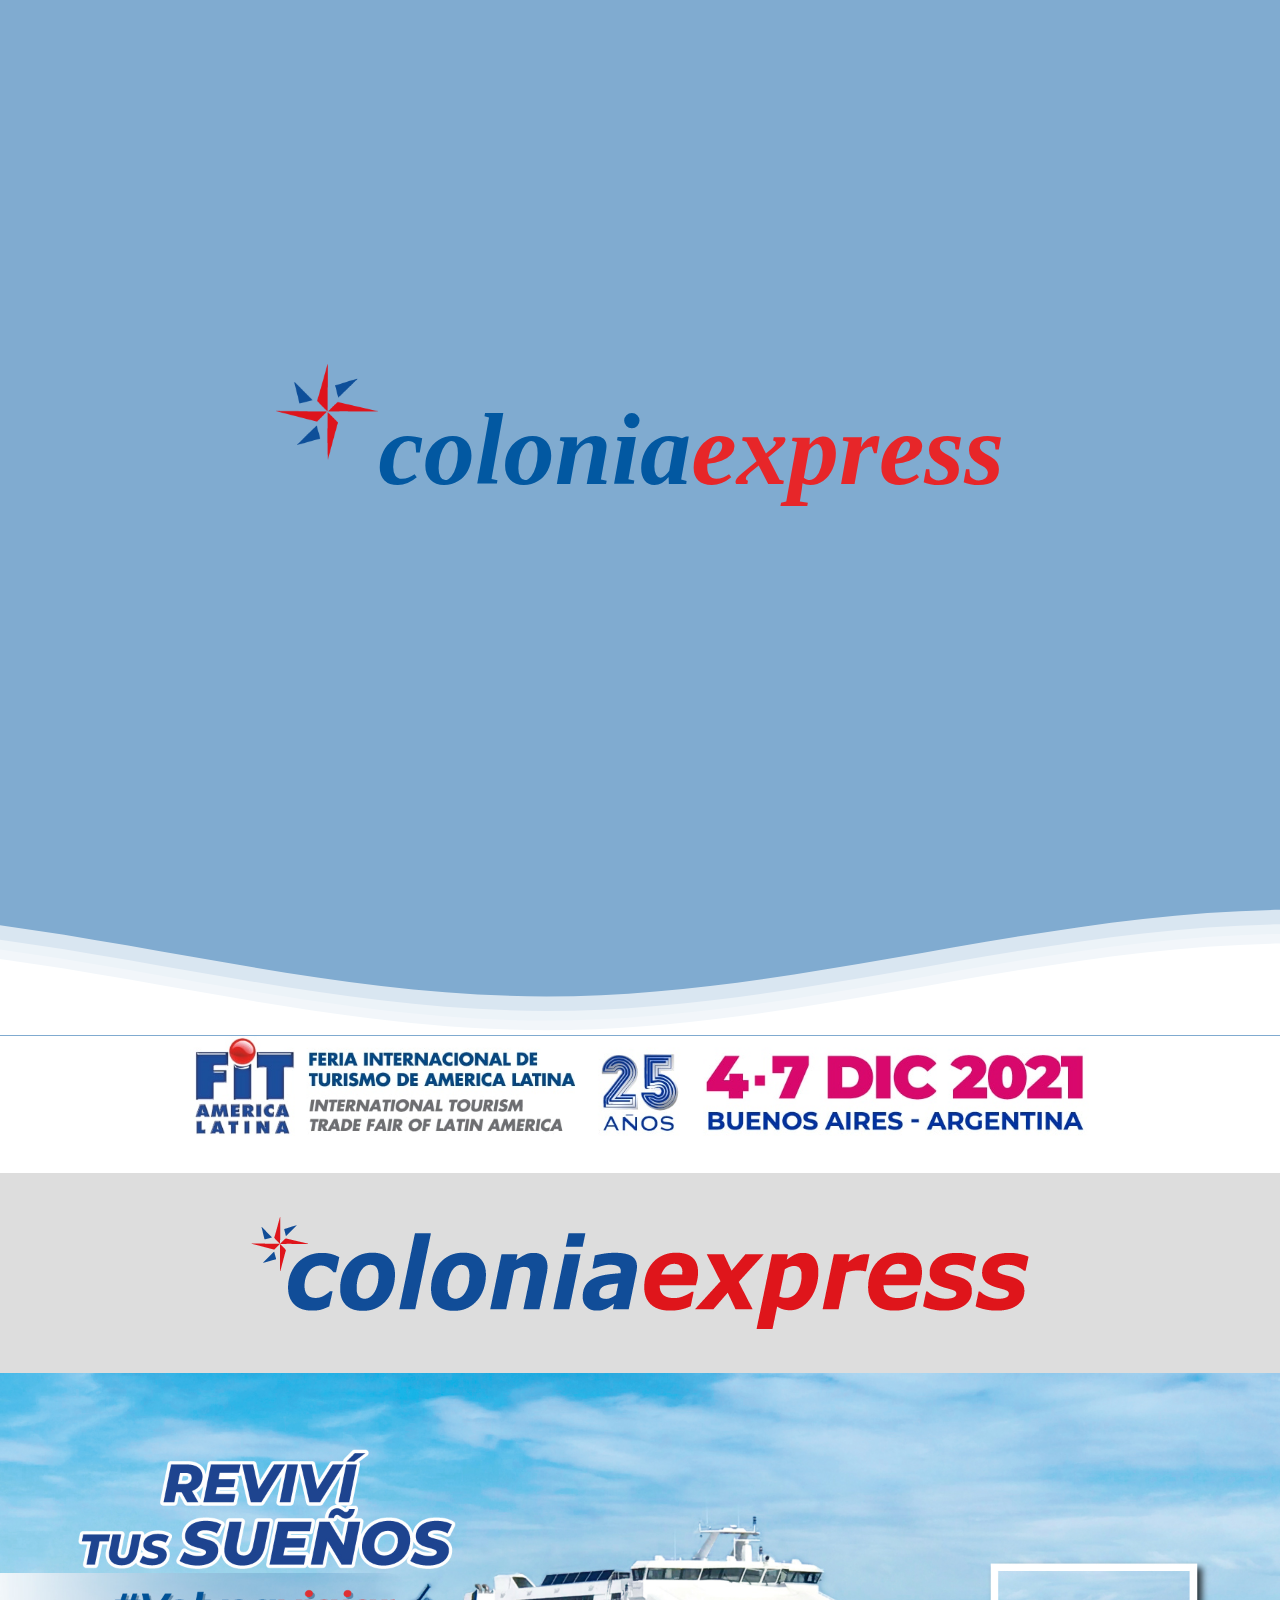
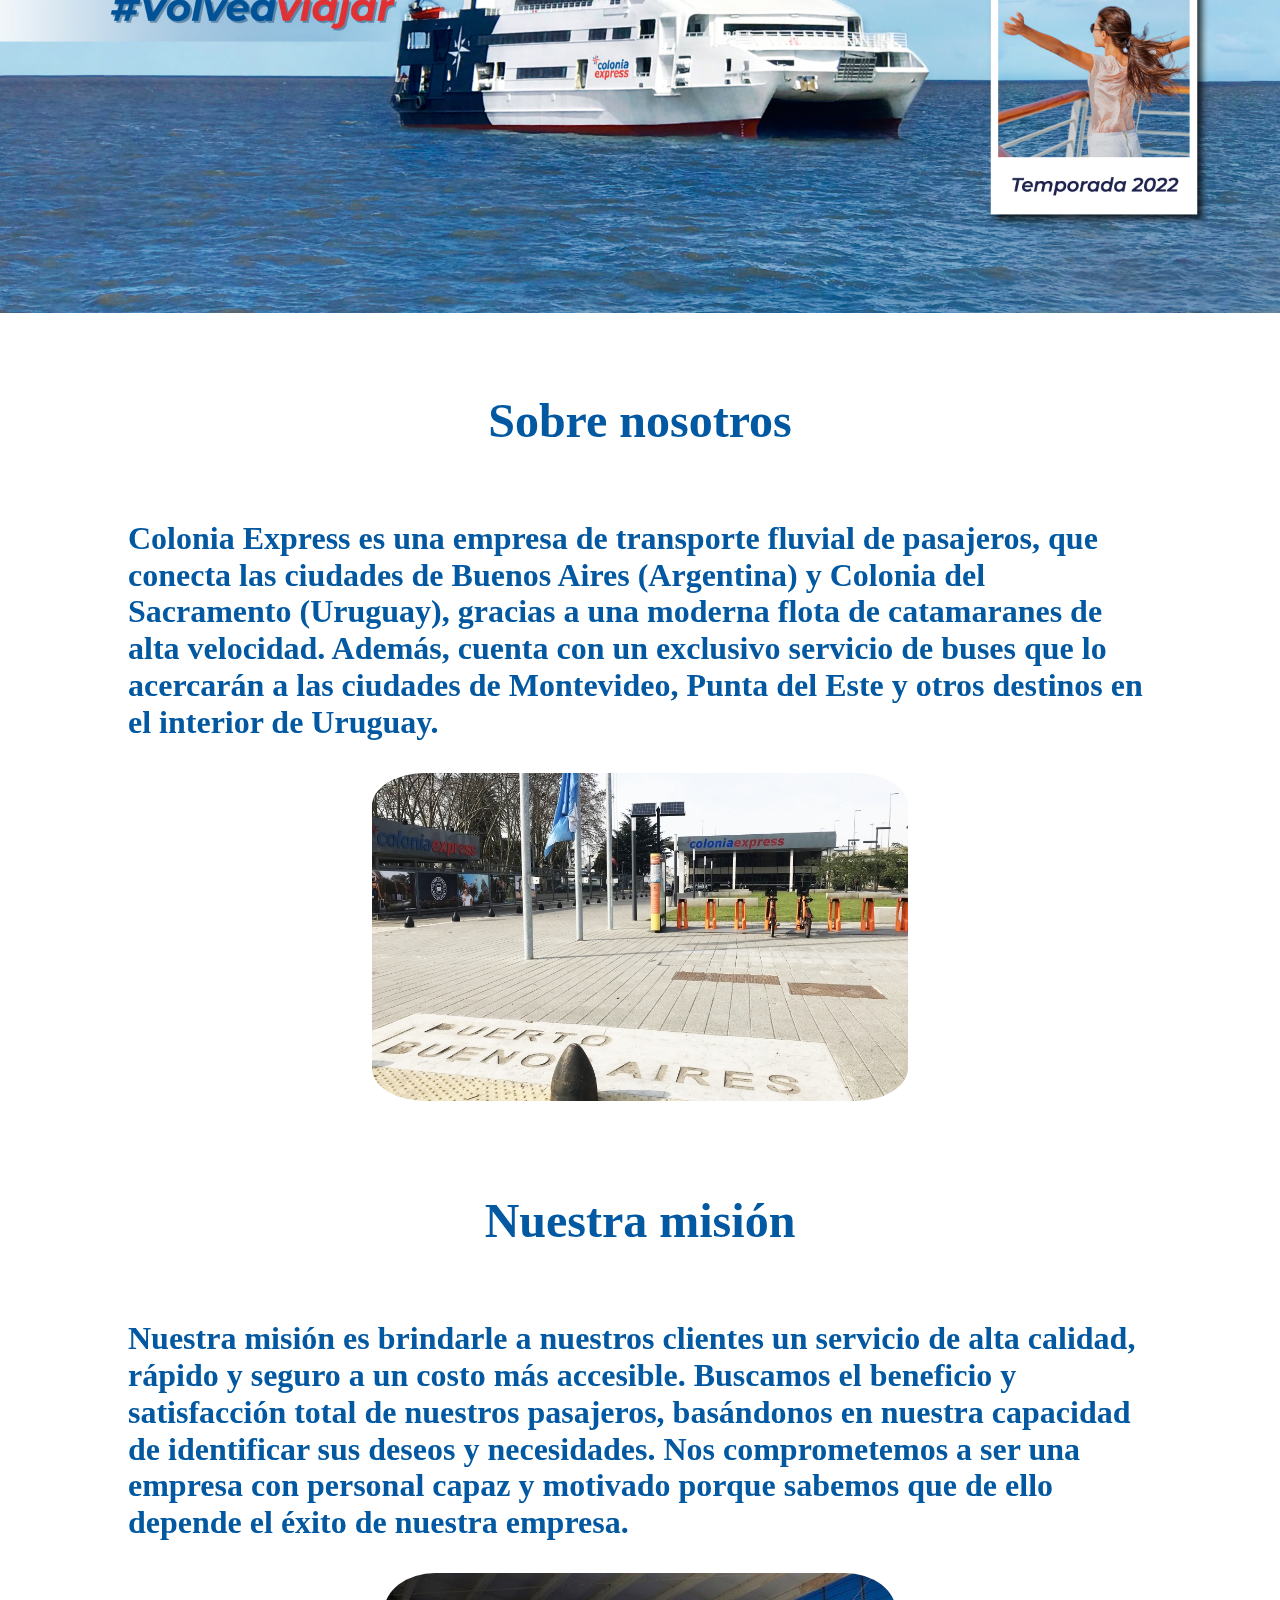
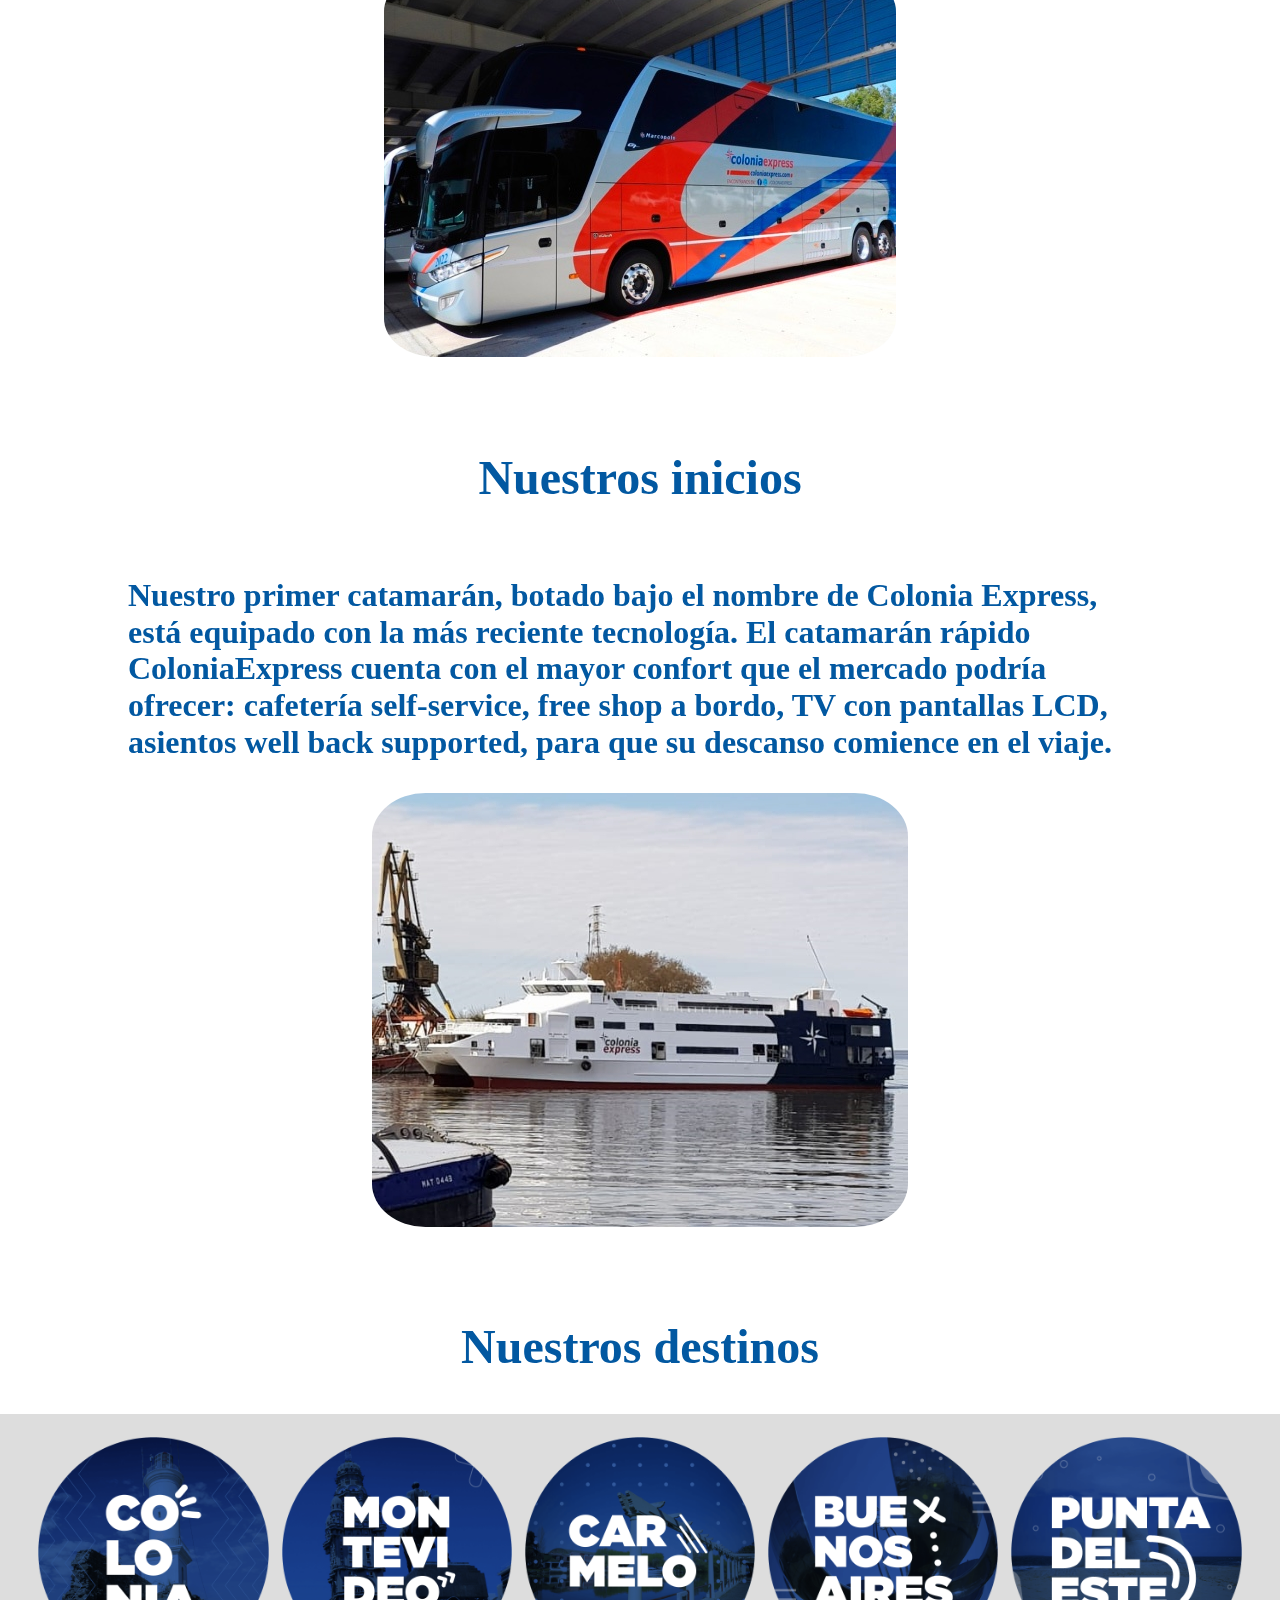
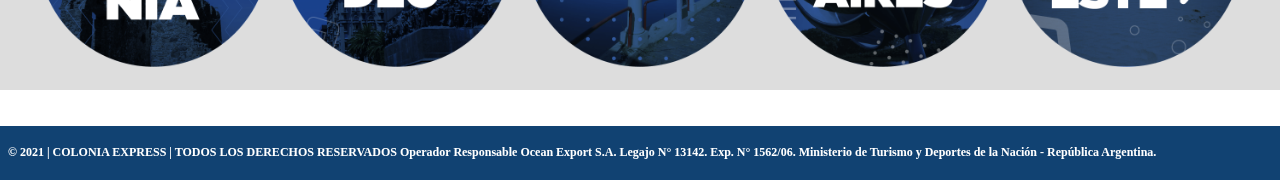
==== commit 861b6812: "V 3.0 (Visual and bugs)" ====
--- a/index.html
+++ b/index.html
@@ -187,19 +187,21 @@
             </div>
           </div>
 
-          <div class="buttonContainer d-grid col-6 mx-auto">
-            <button id="DesCoEx" class="btn btn-danger" type="button">
-              <a target="_blank" href="https://www.coloniaexpress.com/"
-                >Nuestro sitio</a
-              >
-            </button>
+          <div class="buttonContainer d-grid col-8 mx-auto">
+            <a
+              id="SiteCoEx"
+              class="btn btn-danger"
+              target="_blank"
+              href="https://www.coloniaexpress.com/"
+              >Nuestro sitio</a
+            >
           </div>
         </div>
       </div>
       <a id="button">↑</a>
     </main>
     <footer>
-      <p class="fw-light text-center text">
+      <p class="fw-light text-center text align-middle">
         © 2021 | COLONIA EXPRESS | TODOS LOS DERECHOS RESERVADOS Operador
         Responsable Ocean Export S.A. Legajo N° 13142. Exp. N° 1562/06.
         Ministerio de Turismo y Deportes de la Nación - República Argentina.
--- a/styles/style.css
+++ b/styles/style.css
@@ -644,8 +644,8 @@
   margin: 0.5%;
 }
 
-#DesCoEx {
-  margin: 0.5rem;
+#SiteCoEx {
+  margin: 3rem;
   padding: 1rem;
   font-size: large;
 }
@@ -669,8 +669,8 @@
   text-align: center;
   border-radius: 10px;
   position: fixed;
-  bottom: 1rem;
-  right: 1rem;
+  bottom: 1.5rem;
+  right: 1.5rem;
   transition: background-color 0.3s, opacity 0.5s, visibility 0.5s;
   opacity: 0;
   visibility: hidden;
@@ -717,6 +717,10 @@
   background-size: cover;
   background-repeat: no-repeat;
   background-position: center center;
+}
+
+#desafio {
+  text-shadow: 5px 5px 10px black;
 }
 
 .gmp {
@@ -750,6 +754,9 @@
   align-items: center;
   transition: all 0.3s;
 }
+.containerJuegoText {
+  margin: 1rem;
+}
 
 .encabezado {
   color: white;
@@ -778,9 +785,9 @@
   color: black;
   background: white;
   width: 60%;
-  max-width: 550px;
-  padding: 10px;
-  margin: 5px;
+  max-width: 55rem;
+  padding: 1rem;
+  margin: 1rem;
   cursor: pointer;
   transition: all 0.3s;
   border-radius: 10px;
@@ -792,9 +799,7 @@
 
 .numero {
   position: absolute;
-  opacity: 0.3;
-  top: 1rem;
-  right: 1rem;
+  opacity: 0;
 }
 
 .puntaje {
@@ -838,4 +843,100 @@
 #buttonBL.show {
   opacity: 1;
   visibility: visible;
+}
+
+.ccontainer {
+  position: relative;
+  margin: 1;
+}
+
+.setters {
+  position: absolute;
+  left: 85px;
+  top: 75px;
+}
+
+.minutes-set {
+  float: left;
+  margin-right: 28px;
+}
+
+.seconds-set {
+  float: right;
+}
+
+.controlls {
+  position: absolute;
+  left: 75px;
+  top: 105px;
+  text-align: center;
+}
+
+.display-remain-time {
+  font-family: "Roboto";
+  font-weight: 100;
+  font-size: 65px;
+  color: #e72629;
+}
+
+#pause {
+  outline: none;
+  background: transparent;
+  border: none;
+  margin-top: 10px;
+  width: 50px;
+  height: 50px;
+  position: relative;
+}
+
+.play::before {
+  display: block;
+  content: "";
+  position: absolute;
+  top: 8px;
+  left: 16px;
+  border-top: 15px solid transparent;
+  border-bottom: 15px solid transparent;
+  border-left: 22px solid #e72629;
+}
+
+.pause::after {
+  content: "";
+  position: absolute;
+  top: 8px;
+  left: 12px;
+  width: 15px;
+  height: 30px;
+  background-color: transparent;
+  border-radius: 1px;
+  border: 5px solid #e72629;
+  border-top: none;
+  border-bottom: none;
+}
+
+#pause:hover {
+  opacity: 0.8;
+}
+
+.e-c-base {
+  fill: none;
+  stroke: white;
+  stroke-width: 8px;
+}
+
+.e-c-progress {
+  fill: none;
+  stroke: #e72629;
+  stroke-width: 4px;
+  transition: stroke-dashoffset 0.7s;
+}
+
+.e-c-pointer {
+  fill: #fff;
+  stroke: #e72629;
+  stroke-width: 2px;
+}
+
+#e-pointer {
+  transition: transform 0.7s;
 }/*# sourceMappingURL=style.css.map */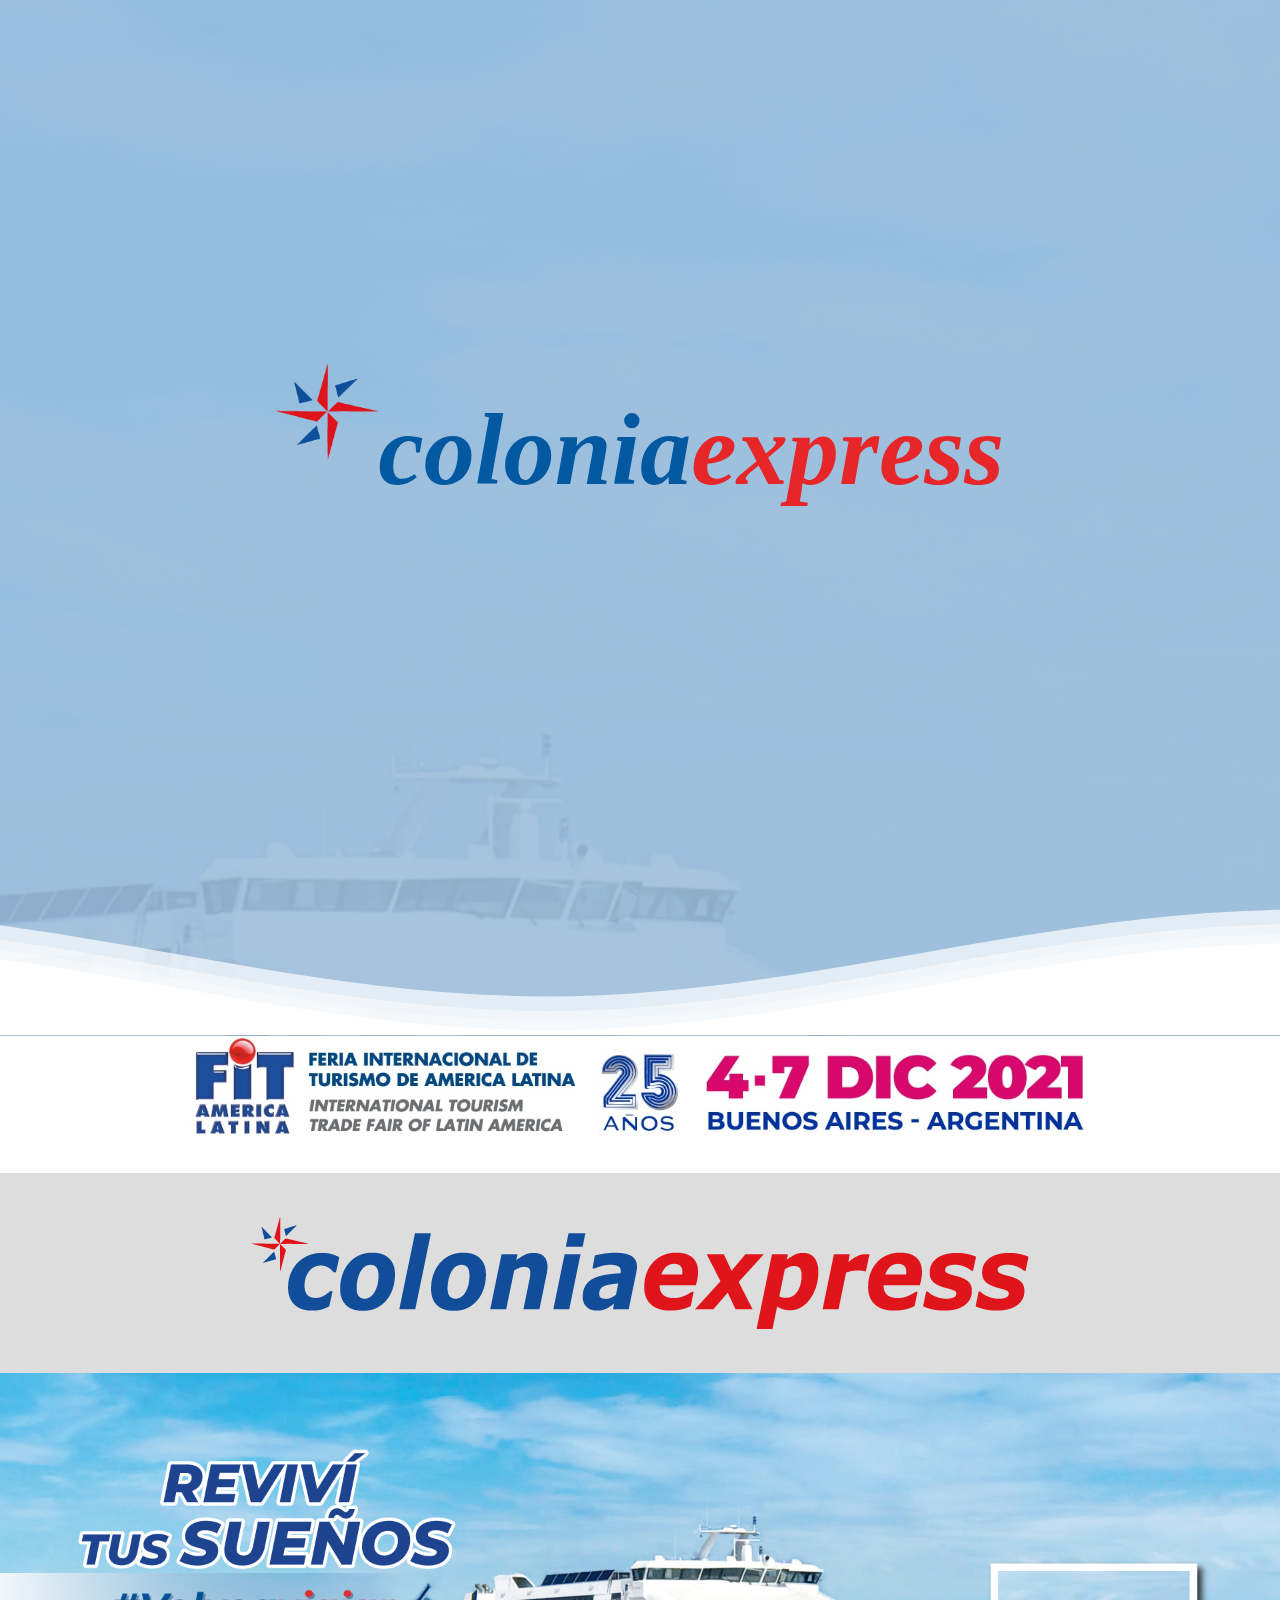
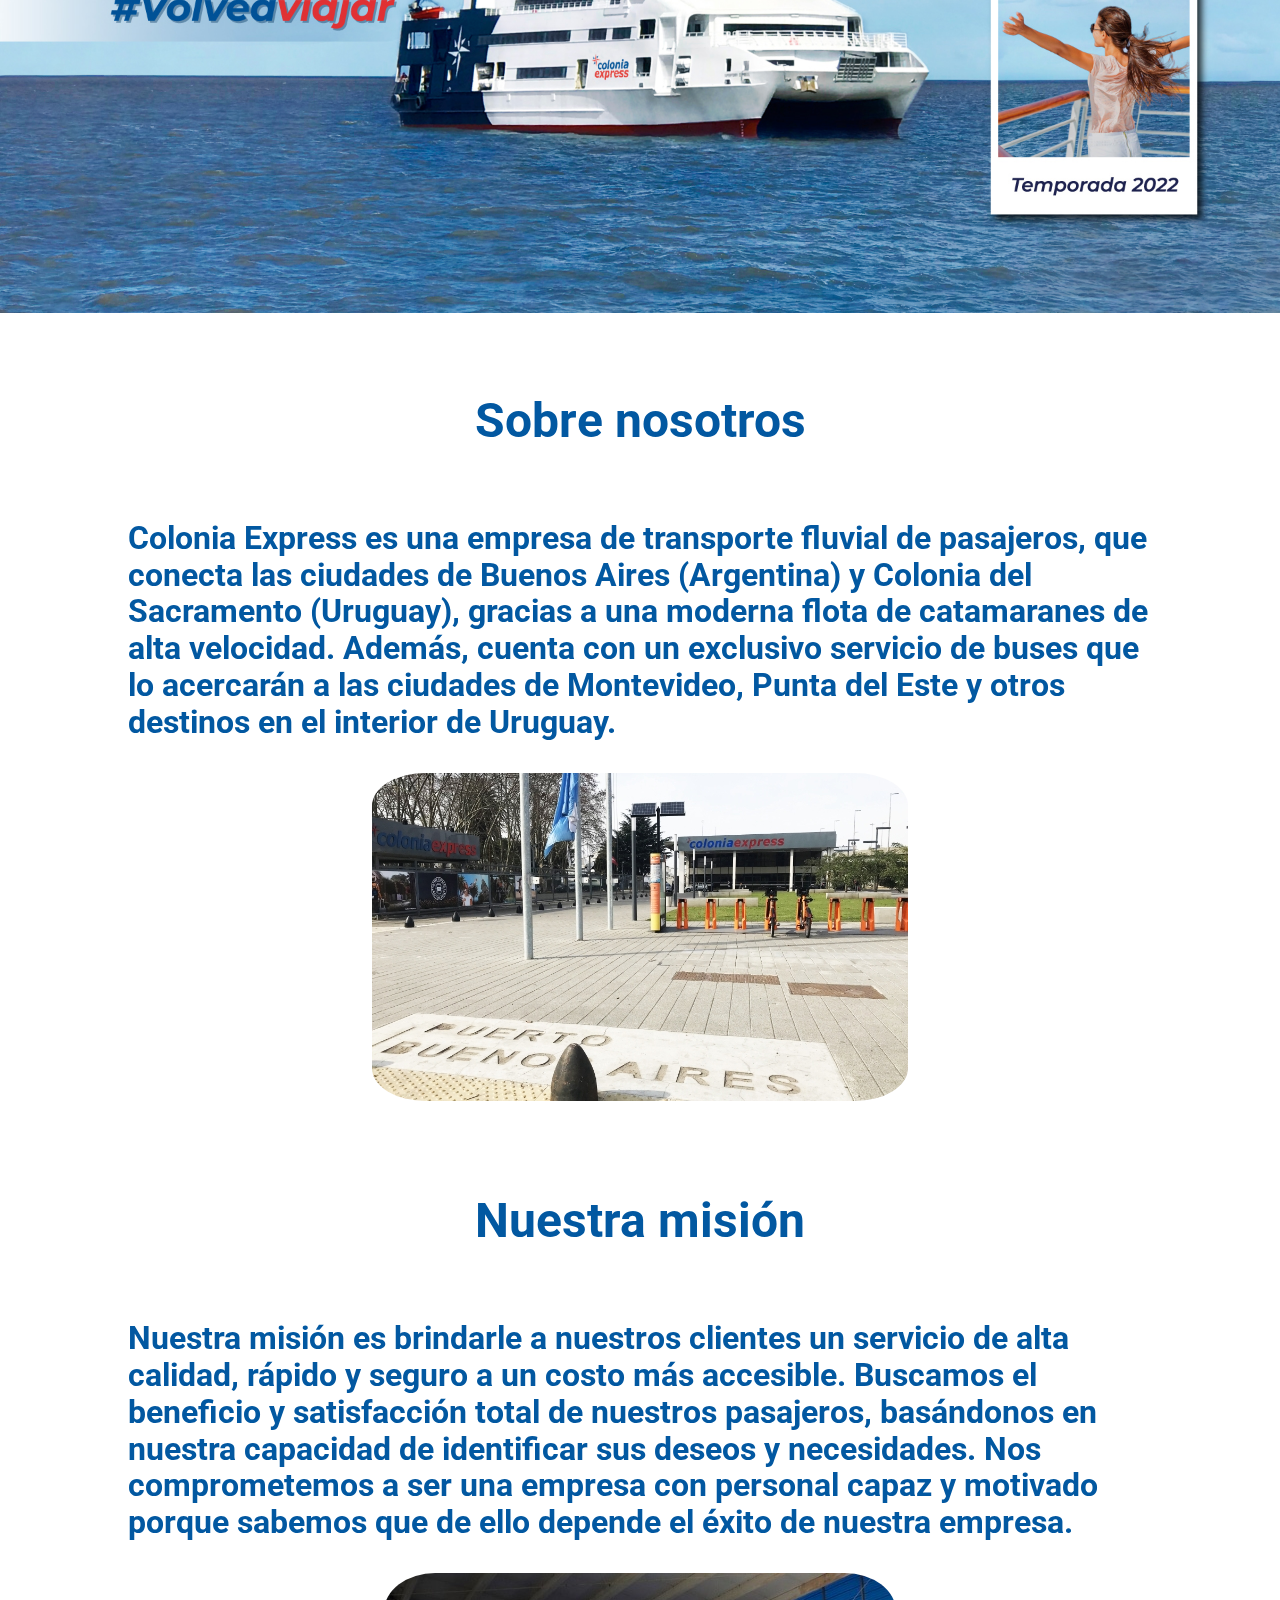
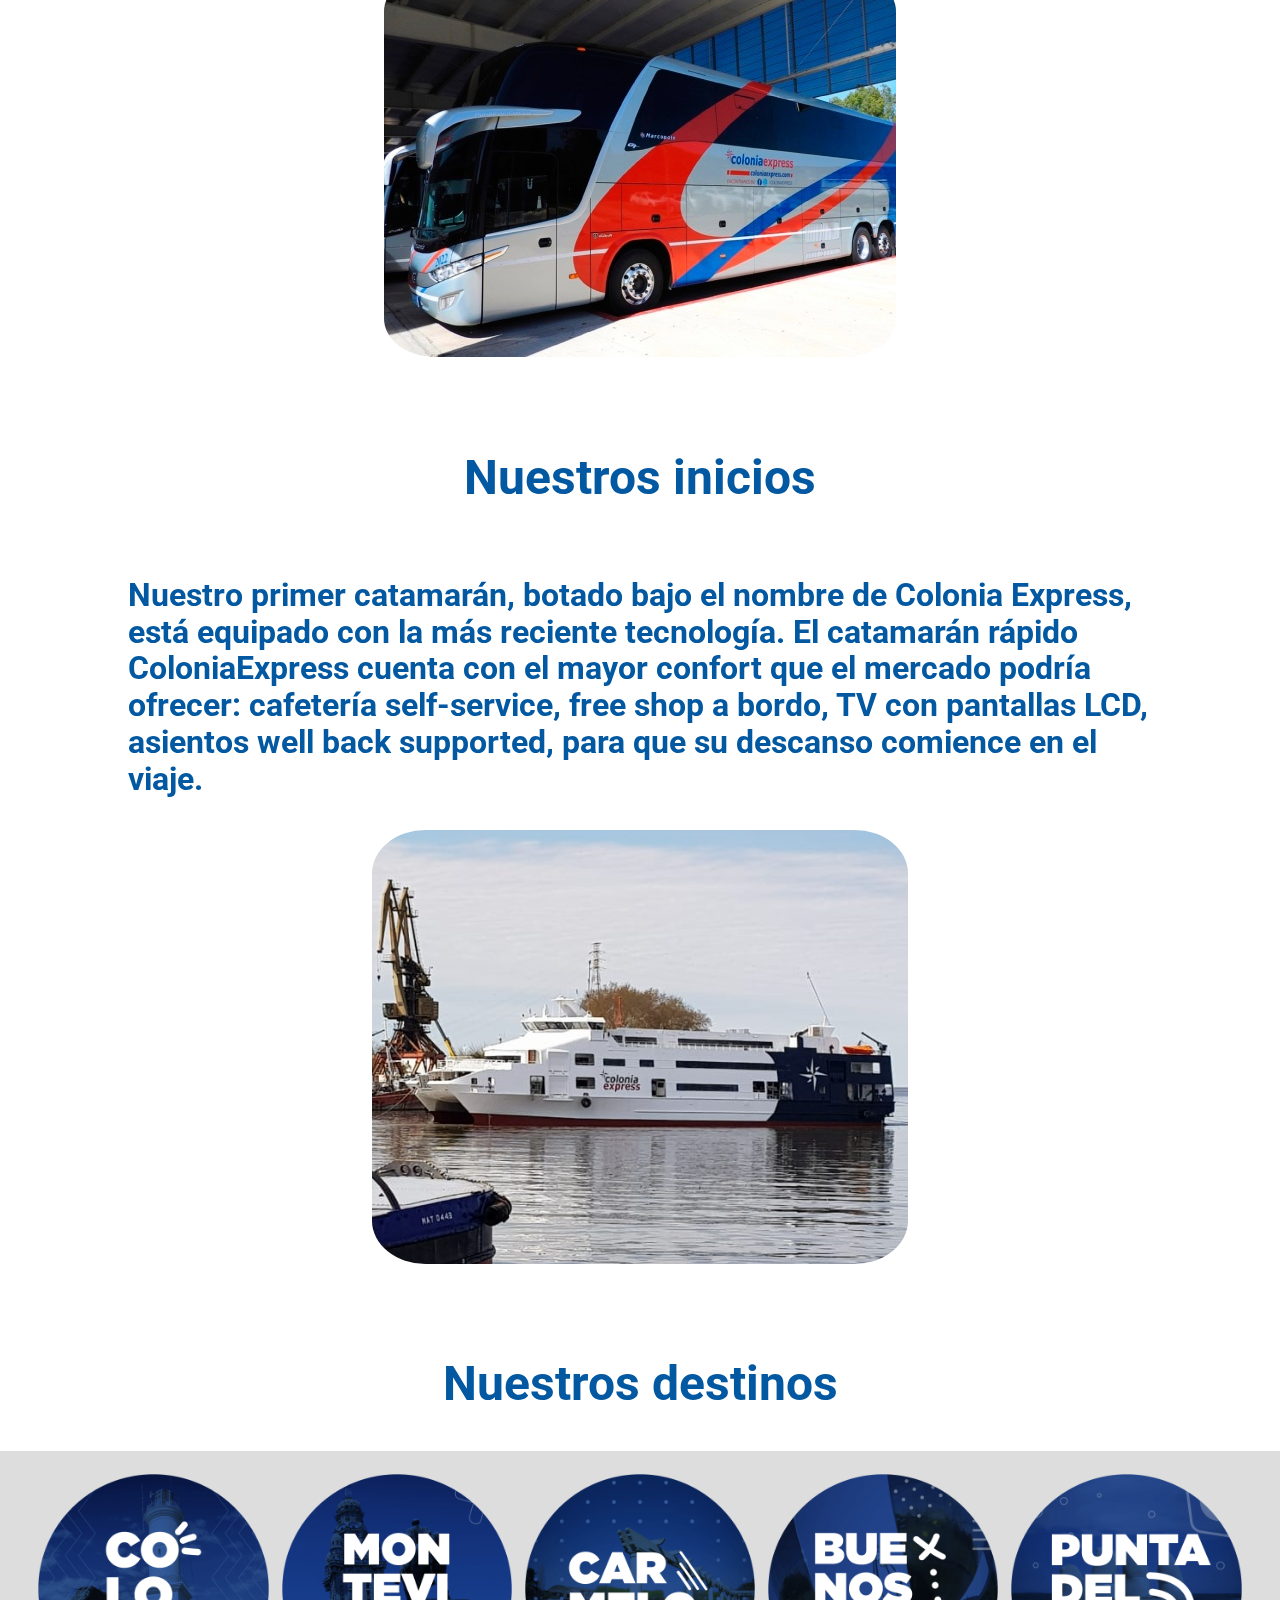
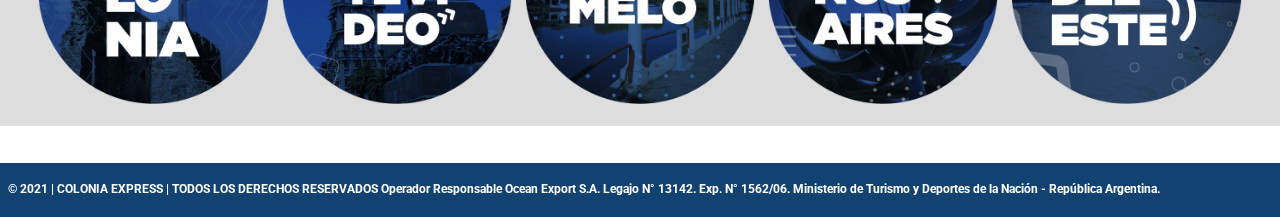
==== commit 61b8e2cd: "V 3.1 (Visual and bugs)" ====
--- a/index.html
+++ b/index.html
@@ -12,11 +12,17 @@
       integrity="sha384-EVSTQN3/azprG1Anm3QDgpJLIm9Nao0Yz1ztcQTwFspd3yD65VohhpuuCOmLASjC"
       crossorigin="anonymous"
     />
+    <link rel="preconnect" href="https://fonts.googleapis.com" />
+    <link rel="preconnect" href="https://fonts.gstatic.com" crossorigin />
+    <link
+      href="https://fonts.googleapis.com/css2?family=Roboto:wght@100;300;400;500;700;900&display=swap"
+      rel="stylesheet"
+    />
     <link rel="stylesheet" href="./styles/style.css" />
   </head>
   <body class="bodyMain">
     <section id="SecFirst">
-      <video id="videoBG" poster="./assets/SFMBG.png" autoplay muted loop>
+      <video id="videoBG" poster="./assets/SFMBG.jpg" autoplay muted loop>
         <source src="./assets/VSFD.mp4" type="video/mp4" />
       </video>
       <ul class="slide-in-top ulC">
--- a/styles/style.css
+++ b/styles/style.css
@@ -534,7 +534,7 @@
     display: none;
   }
 
-  bodyMain {
+  .bodyMain {
     background: url(".././assets/SFMBG.jpg");
     background-size: cover;
     background-repeat: no-repeat;
@@ -699,13 +699,13 @@
   visibility: visible;
 }
 
-@media (min-width: 500px) {
+@media (max-width: 800px) {
   .content {
-    width: 43%;
+    width: 20%;
   }
 
   #button {
-    margin: 30px;
+    margin-bottom: 5rem;
   }
 }
 .bodyJuego {
